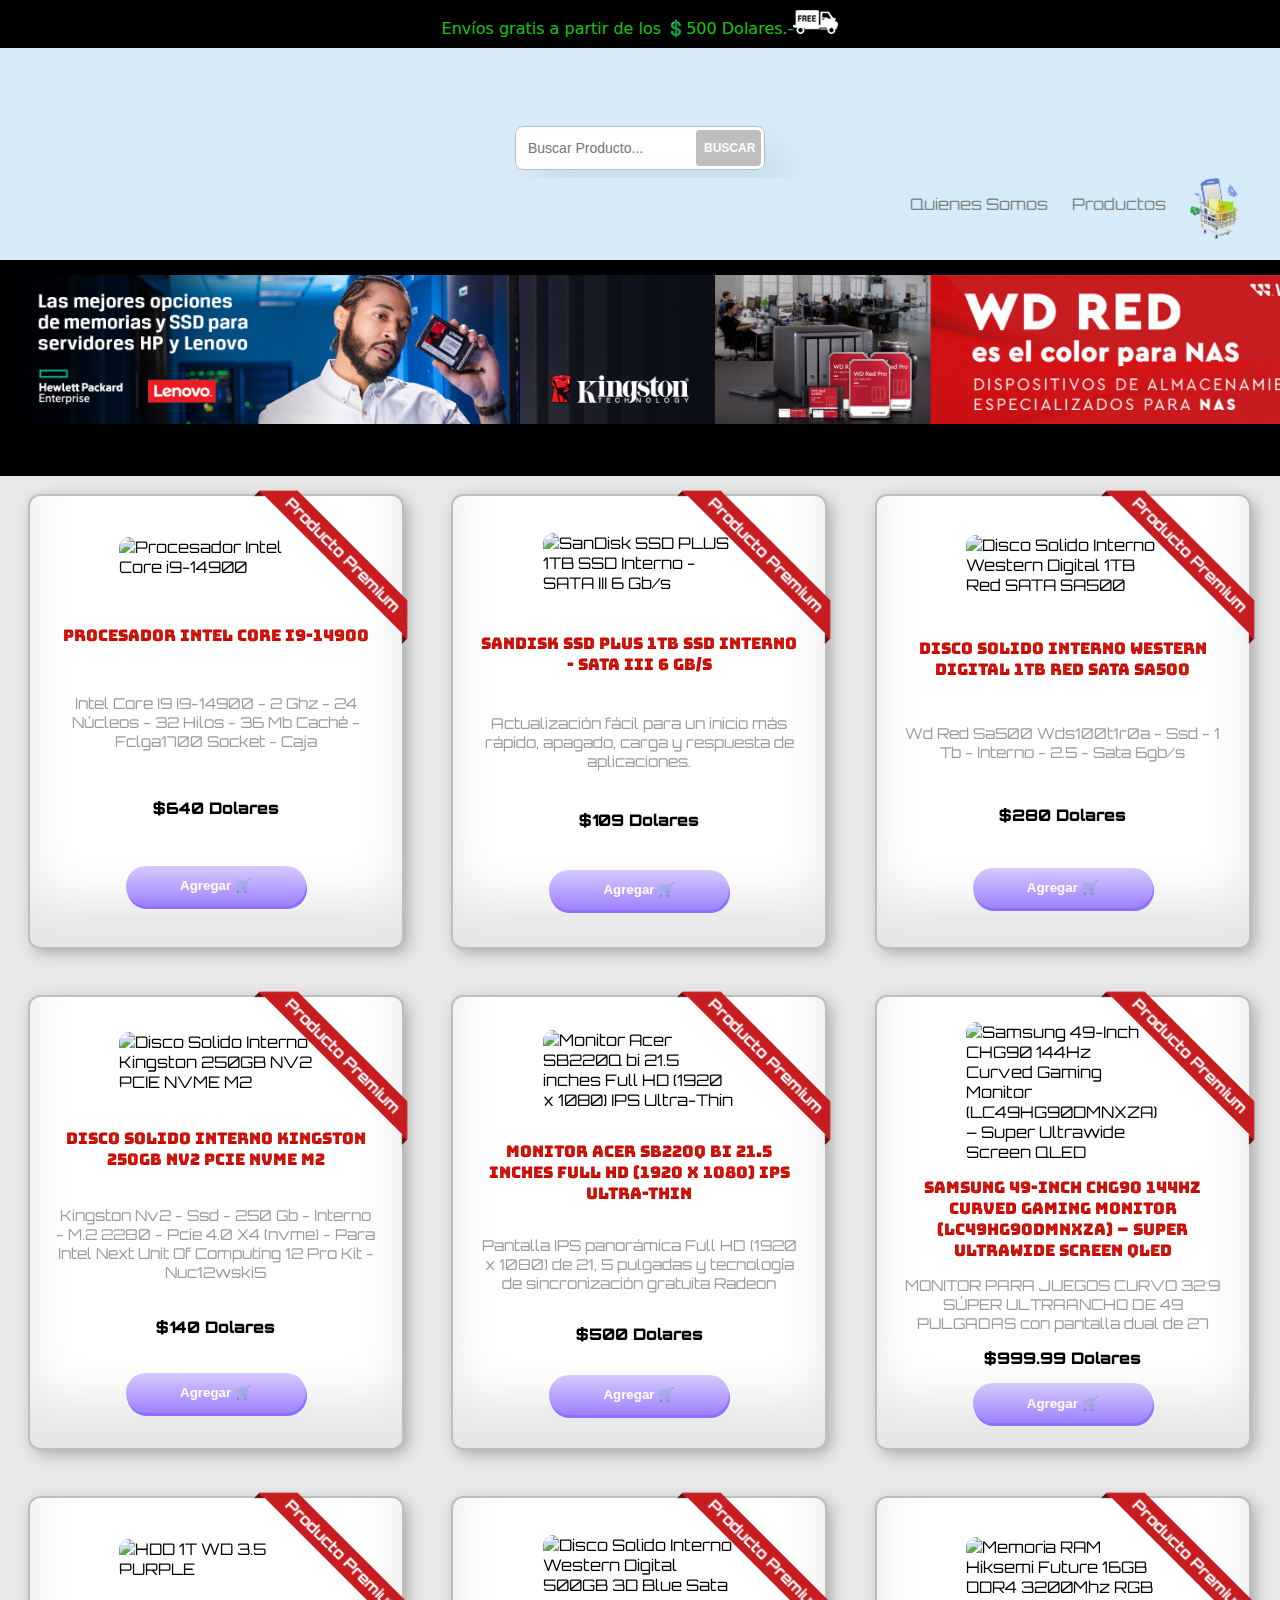
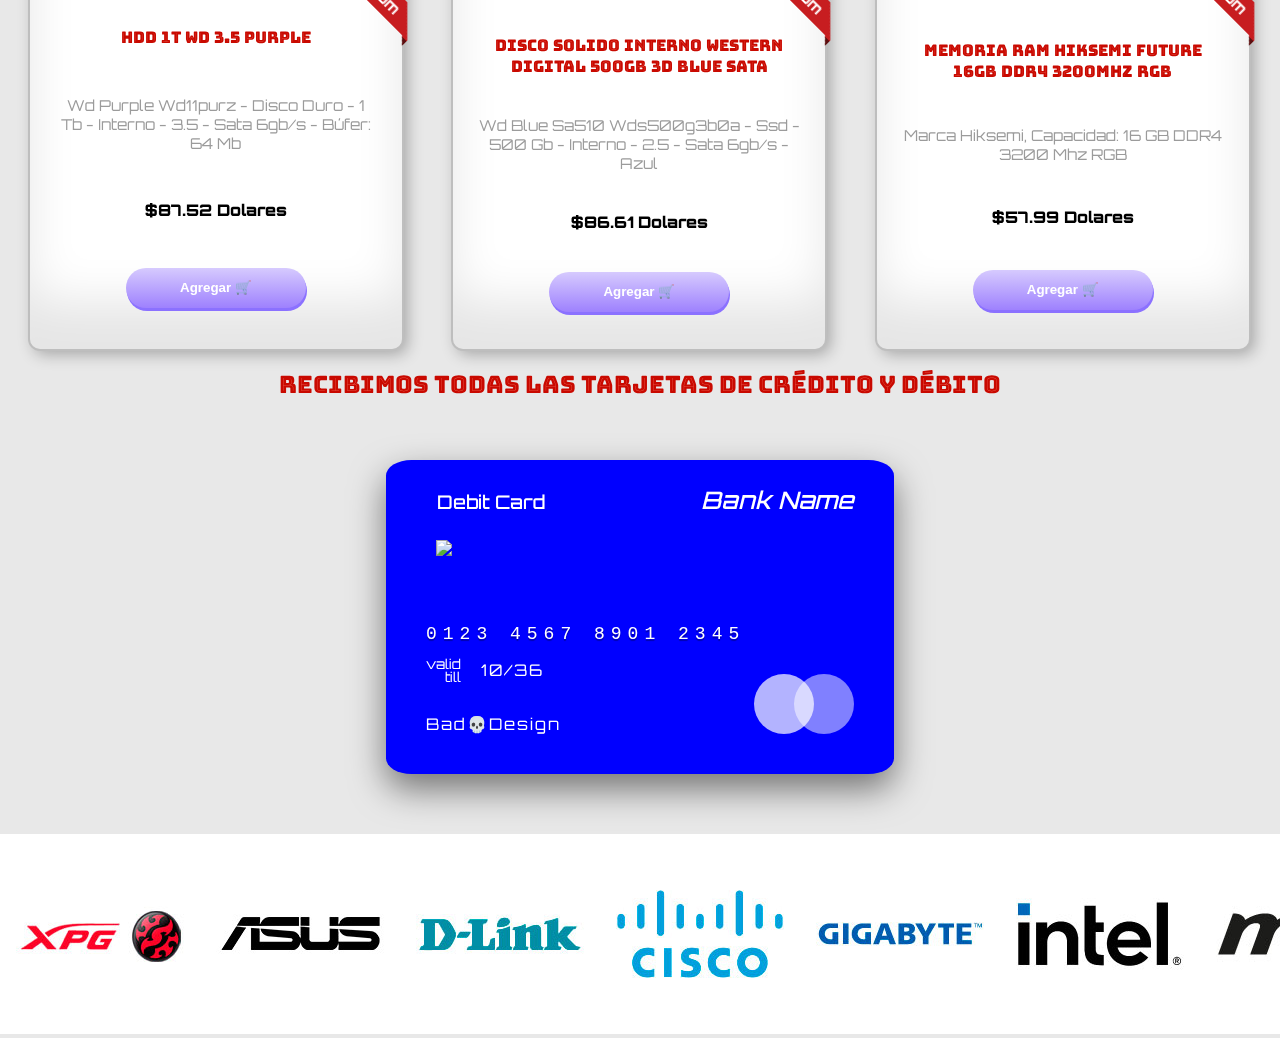
==== index.html @ c5abb1d0 "Merge branch 'pasarela-de-pagos' into main" ====
<!DOCTYPE html>
<html>

<head>
  <meta charset="utf-8" />
  <meta name="viewport" content="width=device-width, initial-scale=1" />
  <meta name="viewport" content="width=device-width, initial-scale=1.0" />
  <link rel="preconnect" href="https://fonts.googleapis.com" />
  <link rel="preconnect" href="https://fonts.gstatic.com" crossorigin />
  <link
    href="https://fonts.googleapis.com/css2?family=Bungee+Tint&family=Orbitron:wght@400..900&family=Roboto:ital,wght@0,100;0,300;0,400;0,500;0,700;0,900;1,100;1,300;1,400;1,500;1,700;1,900&display=swap"
    rel="stylesheet" />
  <link rel="stylesheet" type="text/css" href="src/styles/style.css" />
  <link rel="stylesheet" type="text/css" href="src/styles/card.css" />
  <link rel="stylesheet" type="text/css" href="src/styles/shopping-cart.css" />
  <link rel="stylesheet" type="text/css" href="src/styles/credit-card.css" />
  <link rel="stylesheet" type="text/css" href="./src/styles/payment.css" />
  <link rel="stylesheet" href="src/styles/slider-footer.css">
  <link rel="stylesheet" href="src/styles/slider-header.css">
  <link rel="stylesheet" href="src/styles/style-buscar.css">
  <link rel="stylesheet" href="./src/styles/modalCompra.css" />
  <link rel="icon" href="./src/assets/img/logoTecnoS2.png" />
  <link rel="stylesheet" href="./src/styles/shopping-cart.css" />
  <script src="https://kit.fontawesome.com/ca5ef2b8ee.js" crossorigin="anonymous"></script>
  <script src="https://cdn.jsdelivr.net/npm/sweetalert2@11"></script>
  <title>TecnoShop</title>
</head>

<body>
  <div class="nav-sup">Envíos gratis a partir de los 💲500 Dolares.-<img src="./src/assets/img/envio.png"
      alt="envio gratis" srcset="">
  </div>
  <nav class="nav">
    <h1 class="titulo"><img class="logo-tecno" src="./src/assets/img/logoTecnoS2.png" alt=""></h1>
    <div class="search-container">
      <div class="input-container">
        <input required="" id="search_input" placeholder="Buscar Producto..." type="text">
        <button id="btn-buscar" class="btn-buscar" type="button">
          Buscar
        </button>
      </div>
    </div>
    <div class="contenedor-busqueda" id="contenedor-busqueda">
    </div>
    <label id="icono-menu" for="toggle" style="color: #16C60C">&#9776;</label>
    <input type="checkbox" id="toggle" />
    <div class="menu">
      <a id="mostrar-modal">Quienes Somos</a>
      <a href="./index.html">Productos</a>
      <a href="#"><img id="carrito-compras" src="./src/assets/img/carrito2.png" alt="carrito" width="50px" />
      </a>
    </div>
  </nav>
  <!--slider header-->
  <div class="slider-h">
    <div class="slide-track-h">
      <div class="slide-h">
        <img src="./src/assets/img/6_10-08-2023-11-08-42-kingston-microglobal-1600x340_3.jpg" alt="lenovo">
      </div>
      <div class="slide-h">
        <img src="./src/assets/img/6_17-11-2022-12-11-23-wd-slide.jpg" alt="WD">
      </div>
      <div class="slide-h">
        <img src="./src/assets/img/6_17-11-2022-12-11-49-slide-hpe-pc.jpg" alt="HP">
      </div>
      <div class="slide-h">
        <img src="./src/assets/img/6_29-04-2024-12-04-10-0001005809055bannerweb-skyhawk-1920x500.jpg" alt="seagate">
      </div>
      <div class="slide-h">
        <img src="./src/assets/img/6_10-08-2023-11-08-42-kingston-microglobal-1600x340_3.jpg" alt="lenovo">
      </div>
      <div class="slide-h">
        <img src="./src/assets/img/6_17-11-2022-12-11-23-wd-slide.jpg" alt="WD">
      </div>
      <div class="slide-h">
        <img src="./src/assets/img/6_17-11-2022-12-11-49-slide-hpe-pc.jpg" alt="HP">
      </div>
      <div class="slide-h">
        <img src="./src/assets/img/6_29-04-2024-12-04-10-0001005809055bannerweb-skyhawk-1920x500.jpg" alt="seagate">
      </div>
    </div>
  </div>
  <!---->
  <aside id="carrito" class="oculto">
    <div class="cabecera">
      <b>Mi carrito</b>
      <div class="cerrar-carrito x" id="cerrar-carrito">X</div>
    </div>
    <div id="productos-carrito">
      <div class="producto">
        <div class="imagen"></div>
        <div class="info">
          <div class="linea">
            <span class="nombre">Disco Duro Externo Portátil WD 2TB Elements - USB 3.0</span>
            <div class="eliminar"></div>
          </div>
          <div class="linea">
            <div class="cantidad">
              <div class="menos boton" onclick="">-</div>
              <div class="cantidad-actual">5</div>
              <div class="mas boton" onclick="">+</div>
            </div>
            <div class="precios">
              <span>$500</span> <span><s>$700</s></span>
            </div>
          </div>
        </div>
      </div>
    </div>
    <div id="subtotal-carrito"></div>
    <div id="medio-envio"></div>
    <div class="footer">
      <div class="linea">
        <b>Total</b>
        <b id="total-carrito">$5.000.00</b>
      </div>
      <div class="botones">
        <button id="realizar-compra">Realizar compra</button>
        <button class="cerrar-carrito" id="ver-mas-productos">
          Ver mas productos
        </button>
      </div>
    </div>
  </aside>
  <div class="opacity oculto" id="opacity"></div>
  <!--Contenedor de Productos-->
  <main class="contenedor-productos" id="contenedor-productos"></main>
  <!--fin de contenedor de productos-->
  <h2 class="card-h2">Recibimos todas las tarjetas de crédito y débito</h2>
  <section>
    <div class="card">
      <div class="card1 front">
        <h3 class="debit">Debit Card</h3>
        <h3 class="bank">Bank Name</h3>
        <img class="chip" src="./src/assets/img/pixlr-bg-result.png" />
        <h3 class="number">0123 4567 8901 2345</h3>
        <h5 class="validdate">
          <span>valid <br />till</span> <span>10/36</span>
        </h5>
        <h5 class="name">Bad💀Design</h5>
      </div>
      <div class="card1 back">
        <div class="blackbar"></div>
        <div class="text">
          <h5>Authorized Signature not valid unless signed</h5>
          <div class="whitebar"></div>
          <div class="ctext">123</div>
        </div>
        <p class="teext">
          Lorem ipsum dolor sit amet consectetur adipisicing elit. Placeat
          iste totam facere deleniti sunt.Harum, odit esse quo temporibus quos
          dolore nisi ullam adipisci omnis.
        </p>
      </div>
    </div>
  </section>

  <!--Quienes Somos-->
  <div class="modal-quienes-somos" id="myModal">
    <div class="modal-content">
      <span class="close" id="cerrar">&times;</span>
      <article>
        <h4 style="color: rgba(0, 255, 0, 0.8)" ;>Carlos Rodríguez</h4>
        <img style="width: 200px" src="./src/assets/img/carlos.jpg" alt="" />
        <p style="color: rgba(0, 255, 0, 0.8); text-align: justify">
          Un excelente programador web, que inspira a otros. Su entusiasmo
          contagioso y su paciencia al explicar conceptos complejos hacen que
          aprender a programar sea una experiencia mucho más agradable.
          ¡Gracias, Carlos, por compartir tus conocimientos con la comunidad!
        </p>
      </article>

      <article>
        <h4 style="color: rgba(0, 255, 0, 0.8)" ;>Alvaro Ojeda</h4>
        <img style="width: 200px" src="./src/assets/img/alvaro.png" alt="" />
        <p style="color: rgba(0, 255, 0, 0.8); text-align: justify">
          Con un talento innato para la programación web, Su capacidad para
          escribir código profundo y, al mismo tiempo, simplificado es
          admirable. Su perseverancia lo lleva a encontrar soluciones
          eficientes a problemas complejos, convirtiéndolo en un programador
          muy prometedor.
        </p>
      </article>

      <article>
        <h4 style="color: rgba(0, 255, 0, 0.8)" ;>Paul Isaurrualde</h4>
        <img style="width: 200px" src="./src/assets/img/paul.jpg" alt="" />
        <p style="color: rgba(0, 255, 0, 0.8); text-align: justify">
          De una dedicación admirable. Su constancia lo ha llevado a dominar
          rápidamente nuevas tecnologías y lenguajes. Su creatividad se
          manifiesta en la creación de interfaces de usuario intuitivas y en
          la implementación de soluciones eficientes. Además, su habilidad
          para escribir c ódigo limpio y optimizado garantiza un rendimiento
          excepcional de las aplicaciones que desarrolla.
        </p>
      </article>

      <article>
        <h4 style="color: rgba(0, 255, 0, 0.8)" ;>Cristian Anders</h4>
        <img style="width: 200px" src="./src/assets/img/cristian.png" alt="" />
        <p style="color: rgba(0, 255, 0, 0.8); text-align: justify">
          Estudiante de programación web con una gran actitud. Destaca por su
          buen humor, lo que crea un ambiente de trabajo agradable. Además,
          demuestra excelentes habilidades para la inserción y el trabajo en
          equipo, siendo un colaborador valioso en cualquier proyecto. Su
          experiencia en el desarrollo de aplicaciones de escritorio demuestra
          su versatilidad y capacidad para abordar diferentes desafíos
          tecnológicos .
        </p>
      </article>
      <footer>
        <p>
          <strong class="footer-strong">© Copyright 2024-Bad&#128128;design</strong>
        </p>
      </footer>
    </div>
  </div>
  <div class="slider">
    <div class="slide-track">
      <div class="slide">
        <img src="./src/assets/img/xpg.jpg" alt="logo xpg">
      </div>
      <div class="slide">
        <img src="./src/assets/img/asus.jpg" alt="logo asus">
      </div>
      <div class="slide">
        <img src="./src/assets/img/d-link.jpg" alt="logo d-link">
      </div>
      <div class="slide">
        <img src="./src/assets/img/cisco.jpg" alt="logo cisco">
      </div>
      <div class="slide">
        <img src="./src/assets/img/gigabyte.jpg" alt="logo gigabyte">
      </div>
      <div class="slide">
        <img src="./src/assets/img/intel.jpg" alt="logo intel">
      </div>
      <div class="slide">
        <img src="./src/assets/img/msi.jpg" alt="logo msi">
      </div>
      <div class="slide">
        <img src="./src/assets/img/seagate.jpg" alt="logo seagate">
      </div>
      <div class="slide">
        <img src="./src/assets/img/toshiba.jpg" alt="logo toshiba">
      </div>
      <div class="slide">
        <img src="./src/assets/img/logitech.jpg" alt="logo logitech">
      </div>
      <div class="slide">
        <img src="./src/assets/img/adata.jpg" alt="logo adata">
      </div>
      <div class="slide">
        <img src="./src/assets/img/western-digital.jpg" alt="logo wd">
      </div>
      <div class="slide">
        <img src="./src/assets/img/skullcandy.jpg" alt="logo skullcandy">
      </div>
      <div class="slide">
        <img src="./src/assets/img/xpg.jpg" alt="logo xpg">
      </div>
      <div class="slide">
        <img src="./src/assets/img/asus.jpg" alt="logo asus">
      </div>
      <div class="slide">
        <img src="./src/assets/img/d-link.jpg" alt="logo d-link">
      </div>
      <div class="slide">
        <img src="./src/assets/img/cisco.jpg" alt="logo cisco">
      </div>
      <div class="slide">
        <img src="./src/assets/img/gigabyte.jpg" alt="logo gigabyte">
      </div>
      <div class="slide">
        <img src="./src/assets/img/intel.jpg" alt="logo intel">
      </div>
      <div class="slide">
        <img src="./src/assets/img/msi.jpg" alt="logo msi">
      </div>
      <div class="slide">
        <img src="./src/assets/img/seagate.jpg" alt="logo seagate">
      </div>
      <div class="slide">
        <img src="./src/assets/img/toshiba.jpg" alt="logo toshiba">
      </div>
      <div class="slide">
        <img src="./src/assets/img/logitech.jpg" alt="logo logitech">
      </div>
      <div class="slide">
        <img src="./src/assets/img/adata.jpg" alt="logo adata">
      </div>
      <div class="slide">
        <img src="./src/assets/img/western-digital.jpg" alt="logo wd">
      </div>
      <div class="slide">
        <img src="./src/assets/img/skullcandy.jpg" alt="logo skullcandy">
      </div>
    </div>
  </div>
  <script src="./src/js/classes.js"></script>
  <script src="./src/js/modal-quienes-somos.js"></script>
  <script src="./src/js/vistas/principal.js"></script>
  <script src="./src/js/vistas/asideMenu.js"></script>
  <script src="./src/js/vistas/payment.js"></script>
  <script src="./src/app.js"></script>
  <script src="./src/js/busqueda.js"></script>
</body>

</html>
---- src/styles/style.css ----
:root {
  --blanco: #fff;
  --celeste-claro: #d6eaf8;
  --azul-oscuro: #161623;
  --verde-rana: #rgba(0, 255, 0, 0.8);
  --verde-nafta: #54d17a;
  --gris-oscuro: rgba(255, 255, 255, 0.1);
  --gris-claro: rgba(255, 255, 255, 0.5);
}
* {
  padding: 0;
  margin: 0;
  box-sizing: border-box;
}
.oculto {
  display: none !important;
}
.pmz {
  padding: 0px;
  margin: 0px;
}

html,
body {
  width: 100%;
  height: 100%;
  margin: 0;
  font-family: Orbitron, Roboto Mono, sans-serif;
  background: #e8e8e8;
}
.nav-sup {
  width: 100%;
  color: #16c60c;
  background-color: #000000;
  text-align: center;
  padding: 10px;
  vertical-align: top;
  font-family: system-ui, -apple-system, BlinkMacSystemFont, "Segoe UI", Roboto,
    Oxygen, Ubuntu, Cantarell, "Open Sans", "Helvetica Neue", sans-serif;
}
.nav {
  border-bottom: 1px solid #eaeaeb;
  text-align: right;
  line-height: 70px;
  background: #d6eaf8;
  width: 100%;
}
.menu {
  margin: 0 30px 0 0;
}
.menu a {
  clear: right; /* 3 */
  text-decoration: none;
  color: gray;
  margin: 0 10px;
  line-height: 52px; /*alinear icono*/
  vertical-align: top; /*alinear icono*/
}
.menu a:hover {
  cursor: pointer;
  color: #12722c;
}

#icono-menu {
  margin: 0 40px 0 0; /*margin: 10px 3px 30px 5px; 10px arriba, 3px derecha, 30px abajo, 5px izquierda */
  font-size: 26px;
  line-height: 70px;
  display: none;
  width: 26px;
  float: right;
}
#toggle {
  display: none;
}
.compras {
  font-size: 1.8rem;
}
.titulo {
  text-align: center;
  margin-bottom: 0;
}
.logo-tecno {
  margin-top: 10px;
  width: 15%;
  border-radius: 50%;
}
#carrito-compras {
  border-radius: 50%;
}
#carrito-compras:hover {
  border: 1px solid red;
  scale: 0.9;
}
.contenedor-productos {
  margin: 0px 10px;
  display: grid;
  grid-template-columns: 1fr 1fr 1fr;
  grid-template-rows: 1fr 1fr 1fr;
  gap: 10px;
}
@media only screen and (max-width: 999px) {
  .contenedor-productos {
    grid-template-columns: 1fr 1fr;
    grid-template-rows: repeat(5, 1fr);
  }
  .logo-tecno {
    width: 20%;
  }
}
@media only screen and (max-width: 800px) {
  .contenedor-productos {
    grid-template-columns: 1fr;
    place-items: center;
  }
  .logo-tecno {
    width: 22.5%;
  }
}
@media only screen and (max-width: 700px) {
  #icono-menu {
    display: block;
    cursor: pointer;
  }

  .menu {
    text-align: center;
    width: 100%;
    display: none;
  }

  .menu a {
    display: block;
    margin: 0;
    color: #000;
    font-weight: bold;
    font-size: 16px;
  }

  #toggle:checked + .menu {
    /* asocia el checked al menu*/
    display: block;
  }
  .logo-tecno {
    width: 25%;
  }
}
@media only screen and (max-width: 610px) {
  section {
    display: none;
  }
  .card {
    display: none;
  }
  .logo-tecno {
    width: 35%;
  }
}
/*Quienes Somos*/
.modal-quienes-somos {
  display: none; /* Oculto por defecto */
  position: fixed; /* Fija la posición */
  z-index: 1; /* Asegura que esté encima de otros elementos */
  left: 50px;
  top: 0;
  width: 92%;
  height: 100%;
  overflow: auto; /* Permite el scroll si el contenido es muy grande */
  background-color: rgba(0, 0, 0, 0.8); /* Fondo semitransparente */
}

.modal-content {
  display: flex;
  align-items: center;
  margin: auto;
  flex-wrap: wrap;
  gap: 5px;
  padding: 20px;
  border-radius: 10px;
  width: 85%;
  height: 100%;
}
.modal-content > article {
  width: 100%;
  margin-top: 10px;
  box-shadow: 6px 6px 50px rgba(255, 255, 255, 0.5);
  border-radius: 15px;
  background: rgba(255, 255, 255, 0.1);
  overflow: hidden;
  display: flex;
  align-items: center;
  flex-direction: column;
  border-top: 1px solid rgba(255, 255, 255, 0.5);
  border-left: 1px solid rgba(255, 255, 255, 0.5);
  backdrop-filter: blur(5px);
  font-size: 1rem;
  padding: 25px;
}

.close {
  color: #aaa;
  float: right;
  font-size: 28px;
  font-weight: bold;
}

.close:hover,
.close:focus {
  color: #fff;
  text-decoration: none;
  cursor: pointer;
}

.footer-strong {
  color: #fff;
}
@media only screen and (max-width: 800px) {
  .modal-quienes-somos {
    left: 12px;
  }
}
---- src/styles/card.css ----
.tarjeta-Producto {
  width: 90%;
  margin: 20px;
  background: #ffffff;
  display: flex;
  align-items: center;
  justify-content: space-around;
  flex-direction: column;
  backdrop-filter: blur(6px);
  font-size: 1rem;
  padding: 25px;
  gap: 15px;
  /**/
  border-radius: 10px;
  transition: border-radius 0.5s cubic-bezier(0.175, 0.885, 0.32, 1.275);
}
.shadow {
  box-shadow: inset 0 -3em 3em rgba(0, 0, 0, 0.1), 0 0 0 2px rgb(190, 190, 190),
    0.3em 0.3em 1em rgba(0, 0, 0, 0.3);
}

.tarjeta-Producto p {
  font-size: 15px;
  text-align: center;
  color: #9b9b9b;
}
.precio {
  color: #000000;
  font-weight: 900;
}
.nombre-producto {
  text-align: center;
  font-family: Bungee Tint;
}
.img-producto {
  width: 60%;
  border-radius: 10px;
}
.btn-agregar-carrito {
  width: 180px;
  height: 40px;
  background-image: linear-gradient(rgb(214, 202, 254), rgb(158, 129, 254));
  border: none;
  border-radius: 50px;
  color: rgb(255, 255, 255);
  font-weight: 600;
  display: flex;
  align-items: center;
  justify-content: center;
  gap: 5px;
  cursor: pointer;
  box-shadow: 1px 3px 0px rgb(139, 113, 255);
  transition-duration: 0.3s;
}

.cartIcon {
  width: 14px;
  height: fit-content;
}

.cartIcon path {
  fill: white;
}

.button:active {
  transform: translate(2px, 0px);
  box-shadow: 0px 1px 0px rgb(139, 113, 255);
  padding-bottom: 1px;
}
.btn-agregar-carrito:hover {
  box-shadow: 10px 10px 50px rgba(255, 255, 255, 0.5);
  scale: 1.1;
}

.ribbon {
  font-size: 15px;
  font-weight: bold;
  color: #fff;
}
.ribbon {
  --f: 0.5em; /* control the folded part */

  position: absolute;
  top: 0;
  right: 0;
  line-height: 1.8;
  padding-inline: 1lh;
  padding-bottom: var(--f);
  border-image: conic-gradient(#0008 0 0) 51% / var(--f);
  clip-path: polygon(
    100% calc(100% - var(--f)),
    100% 100%,
    calc(100% - var(--f)) calc(100% - var(--f)),
    var(--f) calc(100% - var(--f)),
    0 100%,
    0 calc(100% - var(--f)),
    999px calc(100% - var(--f) - 999px),
    calc(100% - 999px) calc(100% - var(--f) - 999px)
  );
  transform: translate(calc((1 - cos(45deg)) * 100%), -100%) rotate(45deg);
  transform-origin: 0% 100%;
  background-color: #c71d20; /* the main color #bd1550*/
}

@media only screen and (max-width: 800px) {
  .tarjeta-Producto {
    width: 70%;
  }
}
---- src/styles/credit-card.css ----
/*Tarjeta de crédito*/
.card-h2 {
  text-align: center;
  font-family: "Bungee Tint", system-ui;
}
section {
  display: flex;
  justify-content: center;
  align-items: center;
  margin: 30px;
  padding: 30px;
}
.card {
  position: relative;
  height: 314px;
  width: 508px;
  transform-style: preserve-3d;
  perspective: 500px;
}
.card .card1 {
  position: absolute;
  top: 0;
  left: 0;
  width: 100%;
  height: 100%;
  box-shadow: 0 15px 35px rgba(0, 0, 0, 0.5);
  border-radius: 5%;
  background: rgba(225, 225, 255, 0.05);
  backdrop-filter: blur(10px);
  transform-style: preserve-3d;
  transition: 1s;
  backface-visibility: hidden;
  background-color: blue;
}
.card:hover .card1.front {
  transform: rotateY(180deg);
}
.card .card1.back {
  transform: rotateY(180deg);
}
.card:hover .card1.back {
  transform: rotateY(360deg);
}
.card .card1.front::before {
  content: "";
  position: absolute;
  bottom: 40px;
  right: 40px;
  width: 60px;
  height: 60px;
  background: #fff;
  border-radius: 50%;
  opacity: 0.5;
}
.card .card1.front::after {
  content: "";
  position: absolute;
  bottom: 40px;
  right: 80px;
  width: 60px;
  height: 60px;
  background: #fff;
  border-radius: 50%;
  opacity: 0.7;
}
.card .card1.front .debit {
  position: relative;
  right: -10%;
  top: 30px;
  color: #fff;
  font-weight: 500;
}
.card .card1.front .bank {
  position: absolute;
  right: 40px;
  top: 25px;
  color: #fff;
  font-weight: 500;
  font-style: italic;
  font-size: 24px;
}
.card .card1.front .chip {
  position: absolute;
  top: 80px;
  left: 50px;
  max-width: 64px;
}
.card .card1.front .number {
  position: absolute;
  bottom: 130px;
  left: 40px;
  color: #fff;
  font-weight: 500;
  letter-spacing: 6px;
  font-size: 18px;
  text-shadow: 0 2px 1px #0005;
  font-family: "Courier New", Courier, monospace;
}
.card .card1.front .validdate {
  position: absolute;
  left: 40px;
  display: flex;
  justify-content: center;
  align-items: center;
  color: #fff;
  font-weight: 300;
  line-height: 1em;
  text-align: right;
  bottom: 90px;
}
.card .card1.front .validdate span:last-child {
  margin-left: 20px;
  font-size: 16px;
  font-weight: 400;
  letter-spacing: 2px;
}
.card .card1.front .name {
  position: absolute;
  bottom: 40px;
  left: 40px;
  color: #fff;
  font-weight: 300;
  font-size: 16px;
  letter-spacing: 2px;
}
.card .card1.back .blackbar {
  position: absolute;
  top: 40px;
  width: 100%;
  height: 60px;
  background-color: #000;
}
.card .card1.back .text {
  position: absolute;
  top: 120px;
  left: 30px;
}
.card .card1.back .text h5 {
  color: #fff;
  font-weight: 400;
  font-size: 12px;
  text-transform: uppercase;
  letter-spacing: 2px;
}
.card .card1.back .text .whitebar {
  position: relative;
  width: 400px;
  height: 40px;
  background: #fff;
  margin-top: 5px;
}
.card .card1.back .text .ctext {
  position: relative;
  top: -35px;
  left: 395px;
  background: #ccc;
  color: #111;
  width: 50px;
  height: 30px;
  font-weight: 600;
  letter-spacing: 3px;
  display: flex;
  justify-content: center;
  align-items: center;
}
.card .card1.back .teext {
  position: absolute;
  bottom: 30px;
  left: 30px;
  right: 30px;
  color: #fff;
  font-size: 10px;
  line-height: 1.4em;
  font-weight: 300;
}
---- src/styles/payment.css ----
@keyframes loading {
  0% {
    transform: rotate(0deg);
  }
  100% {
    transform: rotate(360deg);
  }
}

#payment-loading-skeleton {
  filter: invert(34%) sepia(86%) saturate(6781%) hue-rotate(267deg)
    brightness(97%) contrast(115%);
  animation: loading 0.3s ease-in-out 0s 3 normal forwards;
}
#opacity-payment {
  z-index: 3;
  position: fixed;
  left: 0px;
  bottom: 0px;
  background-color: black;
  opacity: 80%;
  width: 100vw;
  height: 100vh;
}
#payment {
  display: flex;
  justify-content: center;
  align-items: center;
  position: fixed;
  left: 0px;
  top: 0px;
  width: 100vw;
  height: 100vh;
  z-index: 4;
  overflow-y: scroll;
}

#payment > *:not(#payment-loading-skeleton, #thankYou){
	display: flex;
	flex-direction: column;
	background-color: aliceblue;
	padding: 20px;
  z-index: 4;
  height: fit-content;
  width: fit-content;

}
---- src/styles/slider-footer.css ----
.slider {
  width: 100%;
  height: auto;
  margin: auto;
  overflow: hidden;
}
.slider .slide-track {
  display: flex;
  animation: scroll 40s linear infinite;
  -webkit-animation: scroll 40s linear infinite;
  width: calc(200px * 26);
}
.slider .slide {
  width: 200px;
}
.slider .slide img {
  width: 100%;
}
@keyframes scroll {
  0% {
    -webkit-transform: translateX(0);
    transform: translateX(0);
  }
  100% {
    -webkit-transform: translateX(calc(-200px * 13));
    transform: translateX(calc(-200px * 13));
  }
}
---- src/styles/slider-header.css ----
.slider-h {
  width: 100%;
  height: auto;
  margin: auto;
  overflow: hidden;
  background-color: #000000;
  padding: 15px;
  display: flex;
  align-items: center;
}
.slider-h .slide-track-h {
  display: flex;
  animation: scroll 40s linear infinite;
  -webkit-animation: scroll 40s linear infinite;
  width: calc(700px * 8);
}
.slider-h .slide-h {
  width: 700px;
}
.slider-h .slide-h img {
  width: 100%;
}
@keyframes scroll {
  0% {
    -webkit-transform: translateX(0);
    transform: translateX(0);
  }
  100% {
    -webkit-transform: translateX(calc(-700px * 4));
    transform: translateX(calc(-700px * 4));
  }
}
---- src/styles/style-buscar.css ----
.search-container {
  width: 100%;
  height: 30px;
  display: flex;
  align-items: center;
  justify-content: center;
  border-radius: 30px;
  overflow: hidden;
  padding: 30px;
}

.input-container {
  position: relative;
  display: flex;
  height: 2.8rem;
  width: 100%;
  min-width: 200px;
  max-width: 250px;
  background-color: #fff;
  border-radius: 8px;
  box-shadow: 20px 20px 30px rgba(0, 0, 0, 0.05);
}

.input-container input {
  height: 100%;
  width: 100%;
  border-radius: 8px;
  border: 1px solid rgb(176 190 197);
  background-color: transparent;
  padding: 0.625rem 70px 0.625rem 0.75rem;
  font-size: 0.875rem;
  line-height: 1.25rem;
  font-weight: 400;
  color: rgb(69 90 100);
  outline: none;
  transition: all 0.15s cubic-bezier(0.4, 0, 0.2, 1);
}

.input-container input:focus {
  border: 1px solid rgb(236 72 153);
}

.btn-buscar {
  position: absolute;
  width: 65px;
  right: 4px;
  top: 4px;
  bottom: 4px;
  z-index: 10;
  border-radius: 4px;
  background-color: rgb(236 72 153);
  color: #fff;
  padding-top: 0.25rem;
  padding-bottom: 0.25rem;
  padding-left: 0.5rem;
  padding-right: 0.5rem;
  text-align: center;
  vertical-align: middle;
  font-size: 12px;
  font-weight: 600;
  text-transform: uppercase;
  border: none;
  transition: 0.6s ease;
}

.btn-buscar:hover {
  right: 2px;
  top: 2px;
  bottom: 2px;
  border-radius: 8px;
  cursor: pointer;
}

.input-container input:placeholder-shown ~ .btn-buscar {
  pointer-events: none;
  background-color: gray;
  opacity: 0.5;
}
.contenedor-busqueda {
  display: none;
  width: 100%;
  align-items: center;
  justify-content: center;
  flex-direction: column;
  background-color: #fff;
  padding: 10px;
  margin-bottom: 10px;
}
.contenedor-busqueda-resultado {
  display: grid;
  grid-template-columns: 1fr 1.5fr 1fr;
  place-items: center;
  gap: 10px;
}
.texto-resultado-busqueda {
  text-decoration: none;
  font-size: 1em;
  white-space: nowrap;
  overflow: hidden;
  color: #12722c;
}
.img-busqueda {
  width: 20%;
  border-radius: 15px;
}
.link-busqueda {
  color: rgba(0, 0, 0, 0.692);
  padding: 10px 15px;
  display: flex;
  justify-content: space-between;
  align-items: center;
  text-shadow: 0 0 20px rgba(255, 255, 255, 0.397);
  background: rgba(255, 255, 255, 0.068);
  overflow: hidden;
  font-size: 0.9rem;
  font-weight: 600;
  gap: 8px;
  border-radius: 5px;
  margin: 0 5px;
  transition: 0.2s;
  border: 1px solid transparent;
}

.link-busqueda:hover {
  border-color: rgba(0, 0, 0, 0.623);
  background: linear-gradient(
    to bottom,
    rgba(0, 0, 0, 0.144),
    rgba(0, 0, 0, 0.247),
    rgba(0, 0, 0, 0.39)
  );
  box-shadow: 0 6px rgba(0, 0, 0, 0.623);
  transform: translateY(-6px);
}

.link-busqueda:active {
  transform: translateY(2px);
  box-shadow: none;
}
.envio-gratis {
  padding: 10px;
}
.envio-gratis > img {
  width: 40px;
}

@media only screen and (max-width: 999px) {
  .img-busqueda {
    width: 25%;
    border-radius: 10px;
  }
  .contenedor-busqueda-resultado {
    grid-template-columns: auto auto auto;
  }
}
@media only screen and (max-width: 610px) {
  .img-busqueda {
    width: 50%;
    border-radius: 9px;
  }
}
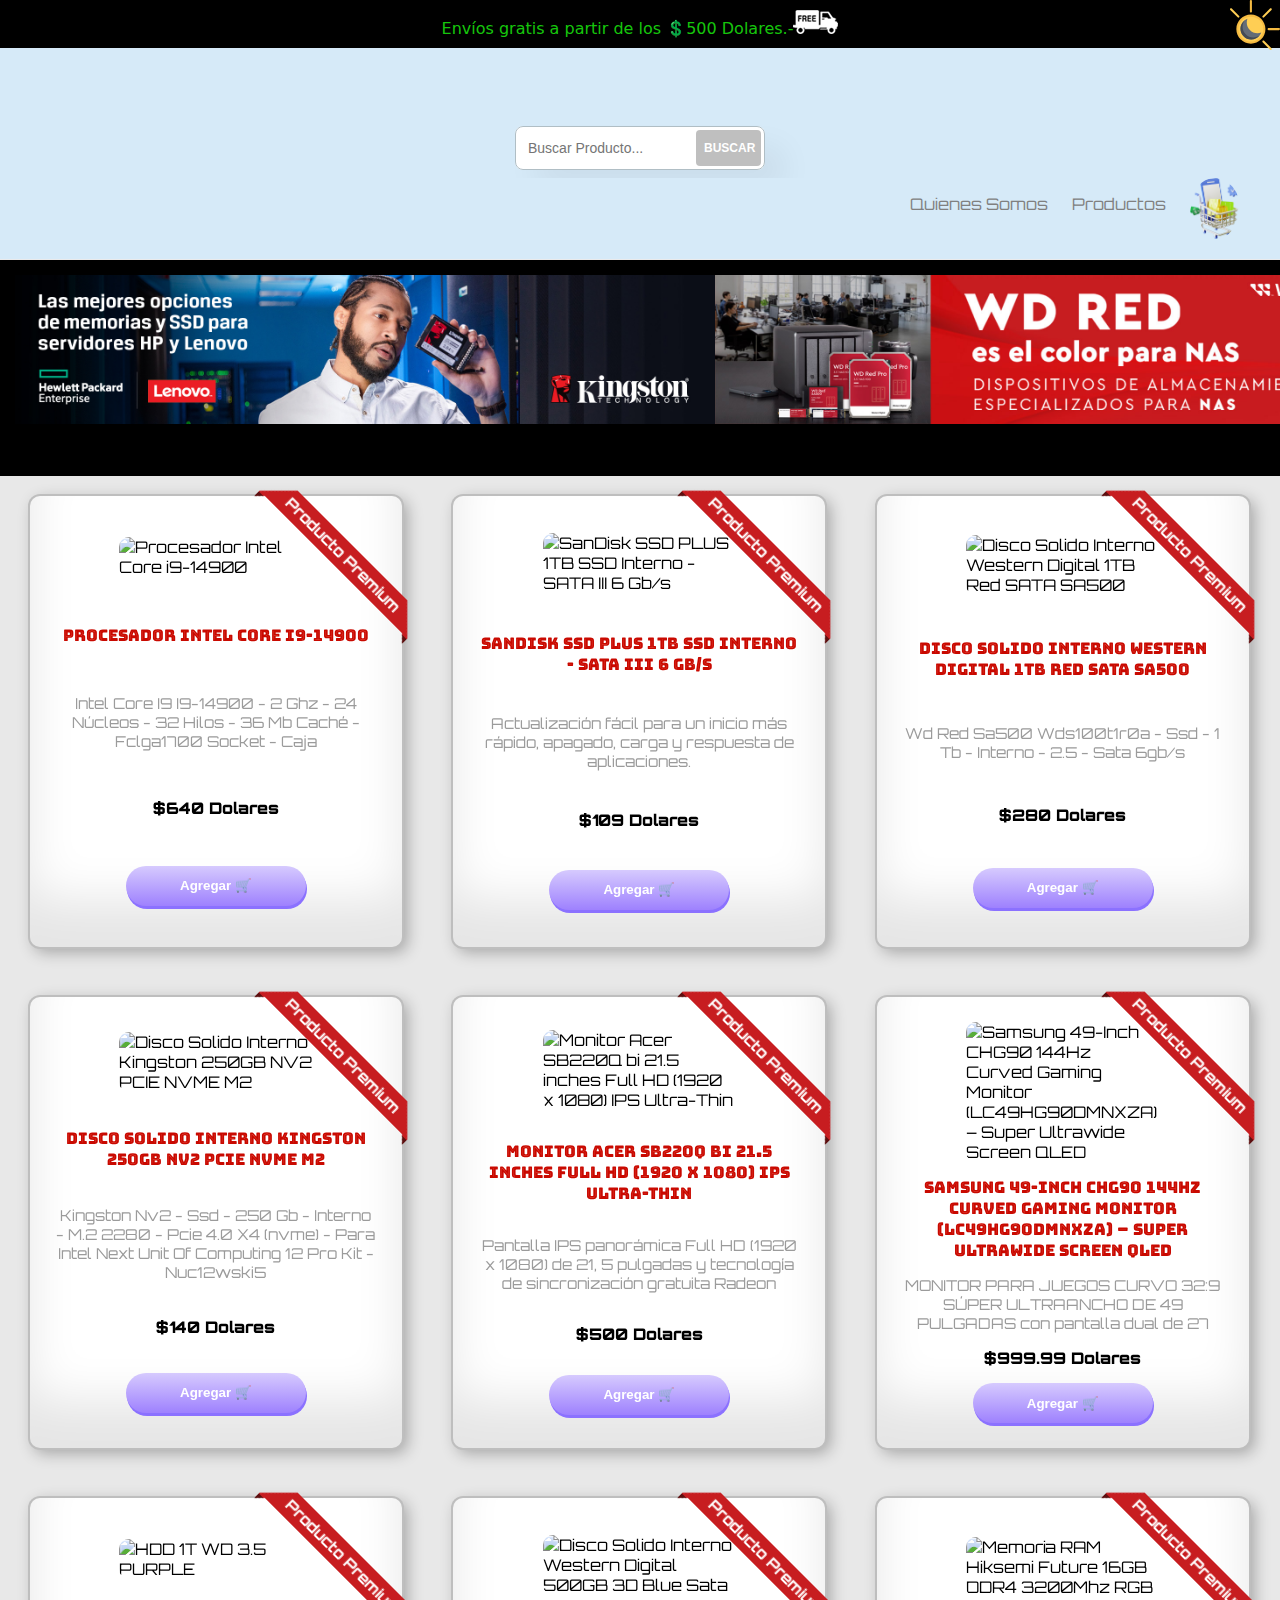
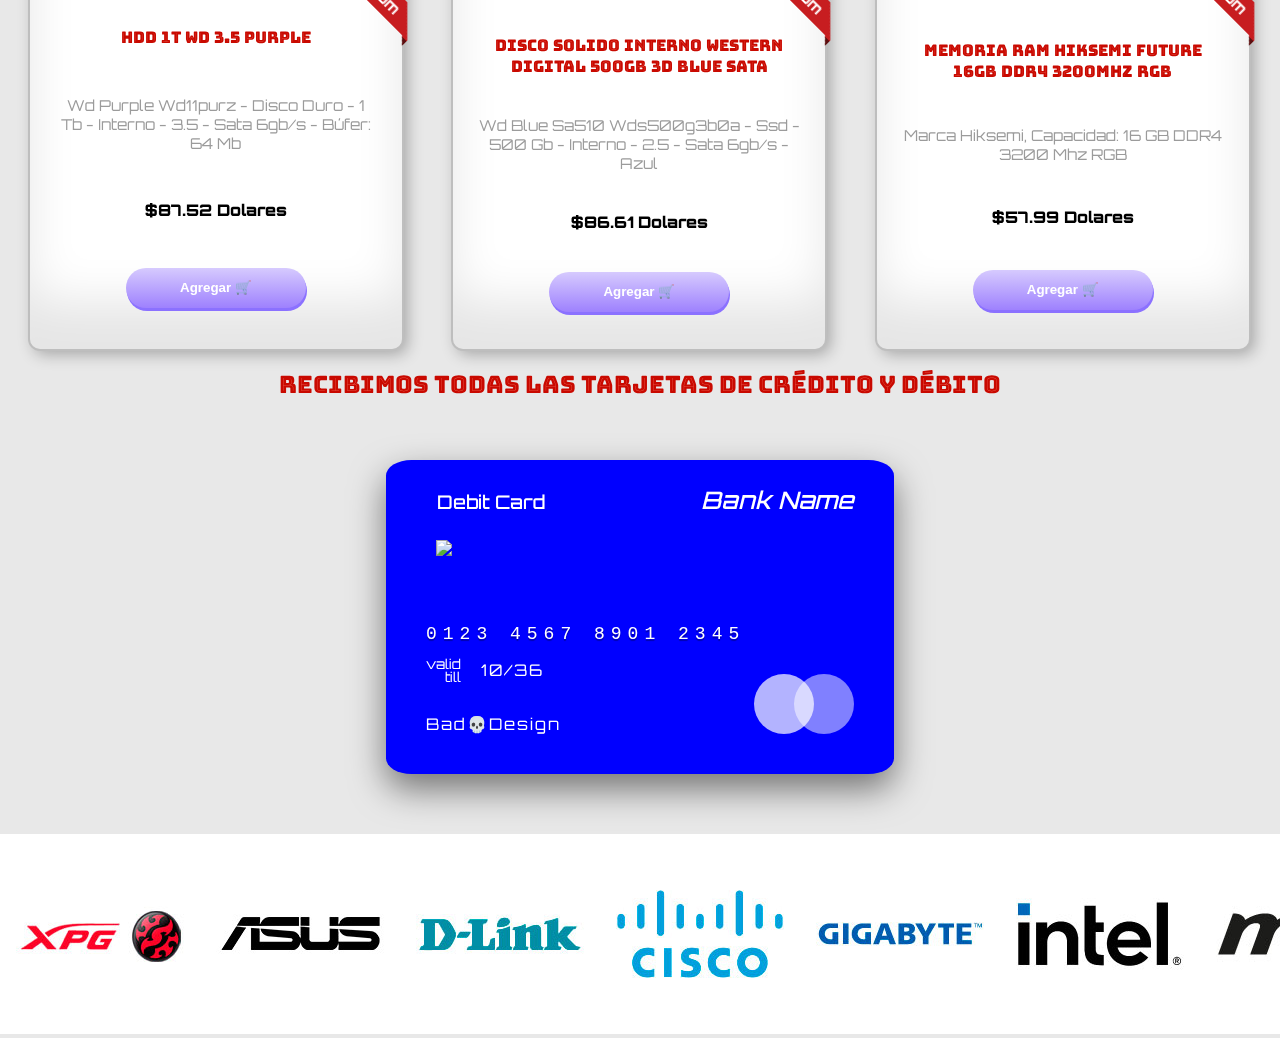
==== commit 19d191d2: "Merge pull request #9 from ojalv/main" ====
--- a/index.html
+++ b/index.html
@@ -21,6 +21,7 @@
   <link rel="stylesheet" href="./src/styles/modalCompra.css" />
   <link rel="icon" href="./src/assets/img/logoTecnoS2.png" />
   <link rel="stylesheet" href="./src/styles/shopping-cart.css" />
+  <link rel="stylesheet" href="./src/styles/toggle-theme.css" />
   <script src="https://kit.fontawesome.com/ca5ef2b8ee.js" crossorigin="anonymous"></script>
   <script src="https://cdn.jsdelivr.net/npm/sweetalert2@11"></script>
   <title>TecnoShop</title>
@@ -303,6 +304,7 @@
   <script src="./src/js/vistas/asideMenu.js"></script>
   <script src="./src/js/vistas/payment.js"></script>
   <script src="./src/app.js"></script>
+  <script src="./src/js/darkMode.js"></script>
   <script src="./src/js/busqueda.js"></script>
 </body>
 
--- a/src/styles/toggle-theme.css
+++ b/src/styles/toggle-theme.css
@@ -0,0 +1,14 @@
+#toggle-theme{
+    position: absolute;
+    top: 0px;
+    right: 0px;
+    width: 50px;
+    height: 50px;
+}
+
+.img-carrito{
+    border-radius: 5px; 
+    background-color: #d6eaf8;
+    padding: 4px; 
+    border: black solid 2 px;
+}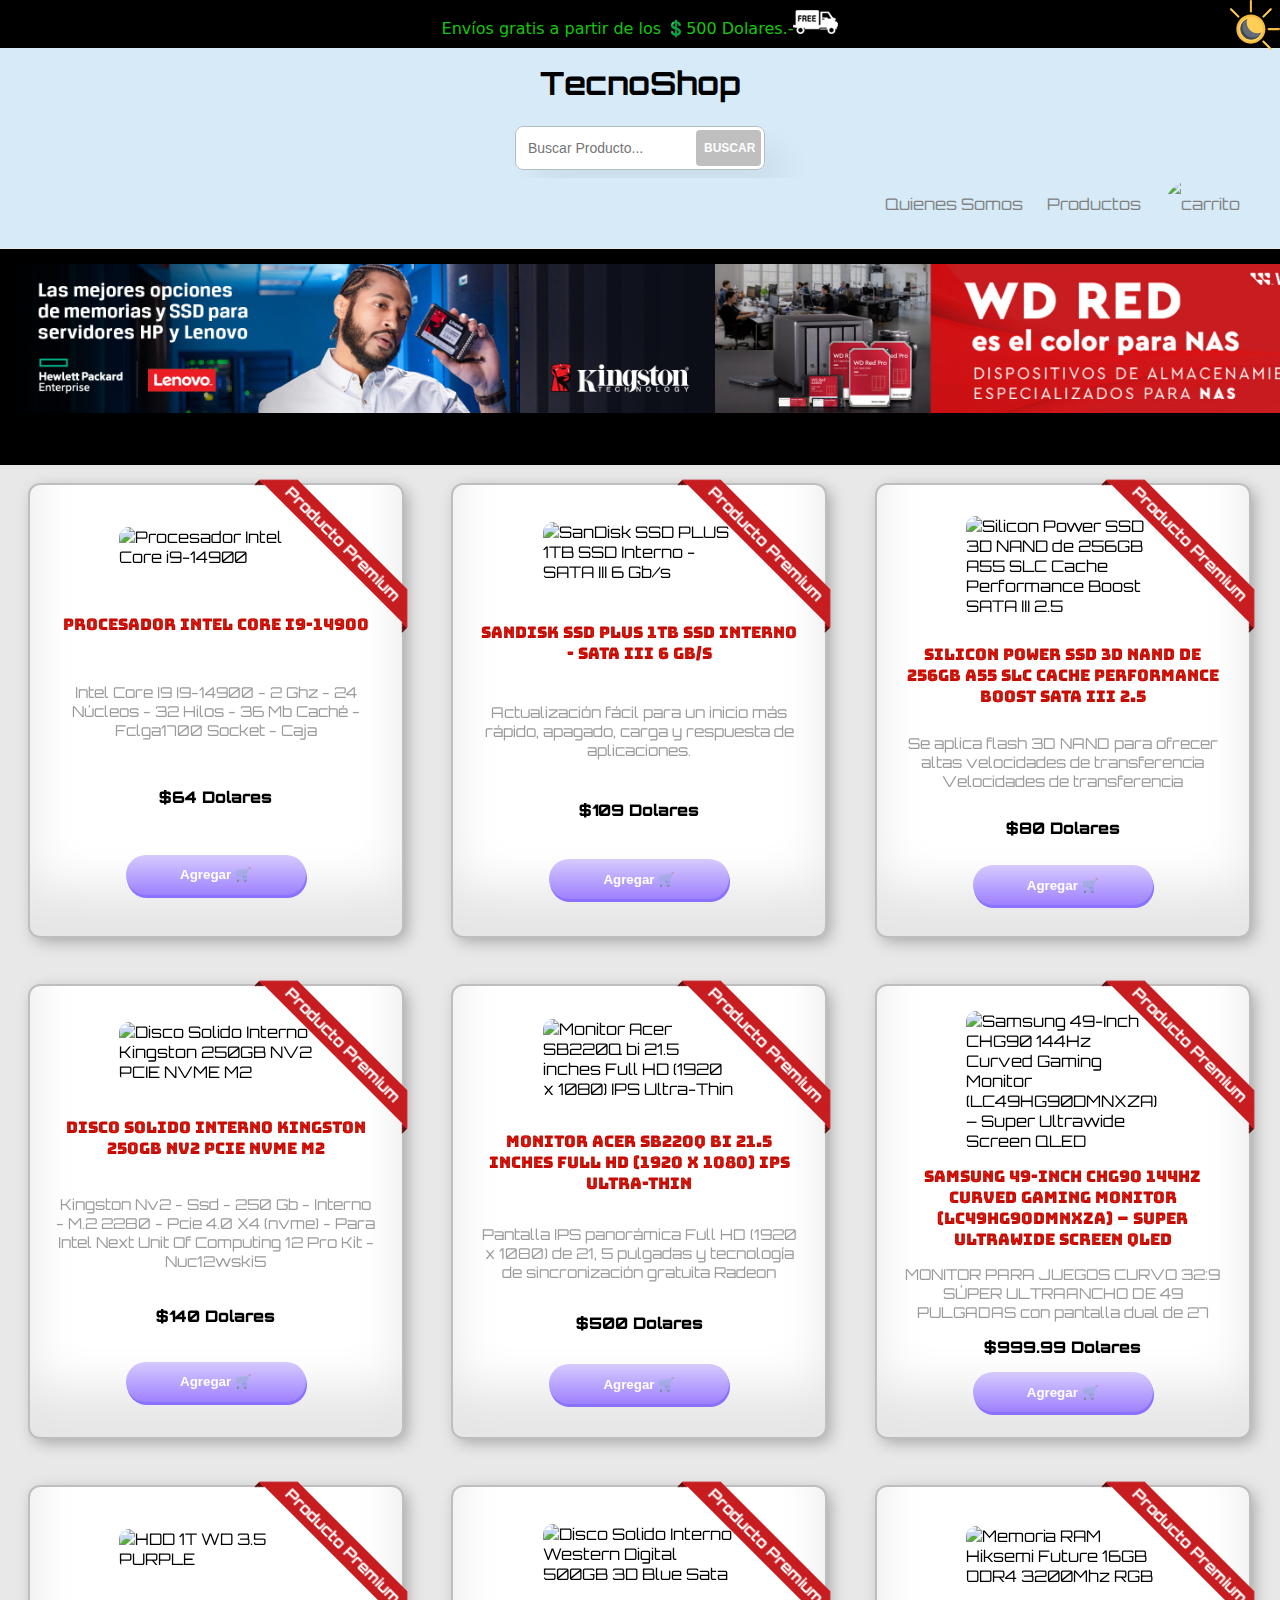
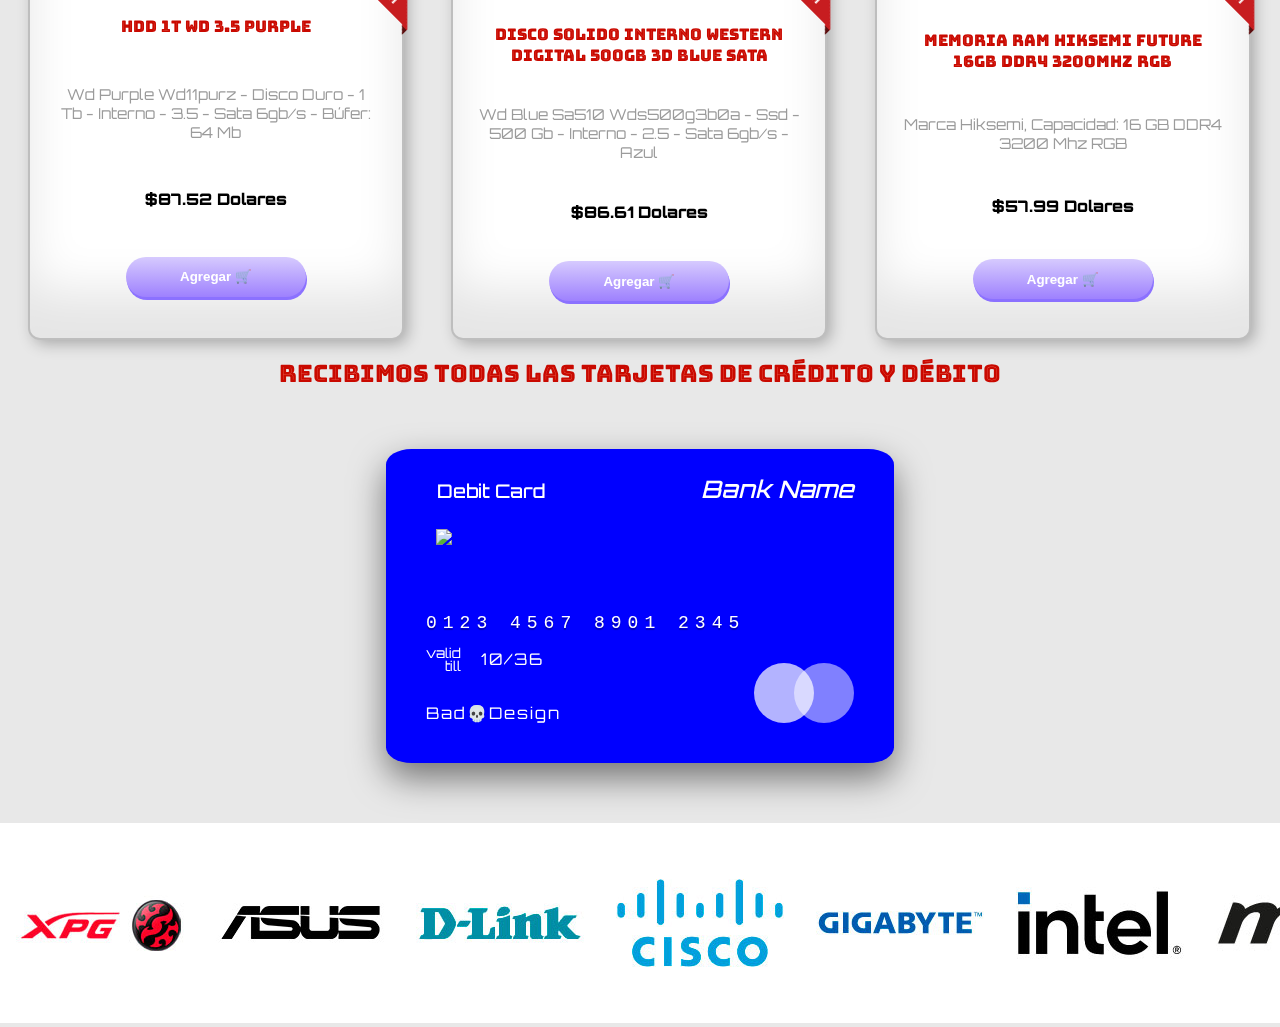
==== commit e7c2c2af: "Merge pull request #8 from ojalv/modo-oscuro" ====
--- a/index.html
+++ b/index.html
@@ -19,20 +19,18 @@
   <link rel="stylesheet" href="src/styles/slider-header.css">
   <link rel="stylesheet" href="src/styles/style-buscar.css">
   <link rel="stylesheet" href="./src/styles/modalCompra.css" />
-  <link rel="icon" href="./src/assets/img/logoTecnoS2.png" />
+  <link rel="icon" href="./src/assets/img/carrito.svg" />
   <link rel="stylesheet" href="./src/styles/shopping-cart.css" />
   <link rel="stylesheet" href="./src/styles/toggle-theme.css" />
   <script src="https://kit.fontawesome.com/ca5ef2b8ee.js" crossorigin="anonymous"></script>
-  <script src="https://cdn.jsdelivr.net/npm/sweetalert2@11"></script>
   <title>TecnoShop</title>
 </head>
 
 <body>
   <div class="nav-sup">Envíos gratis a partir de los 💲500 Dolares.-<img src="./src/assets/img/envio.png"
-      alt="envio gratis" srcset="">
-  </div>
+      alt="envio gratis" srcset=""></div>
   <nav class="nav">
-    <h1 class="titulo"><img class="logo-tecno" src="./src/assets/img/logoTecnoS2.png" alt=""></h1>
+    <h1 class="titulo">TecnoShop</h1>
     <div class="search-container">
       <div class="input-container">
         <input required="" id="search_input" placeholder="Buscar Producto..." type="text">
@@ -48,7 +46,7 @@
     <div class="menu">
       <a id="mostrar-modal">Quienes Somos</a>
       <a href="./index.html">Productos</a>
-      <a href="#"><img id="carrito-compras" src="./src/assets/img/carrito2.png" alt="carrito" width="50px" />
+      <a href="#"><img id="carrito-compras" src="./src/assets/img/carrito.svg" alt="carrito" width="30px" />
       </a>
     </div>
   </nav>
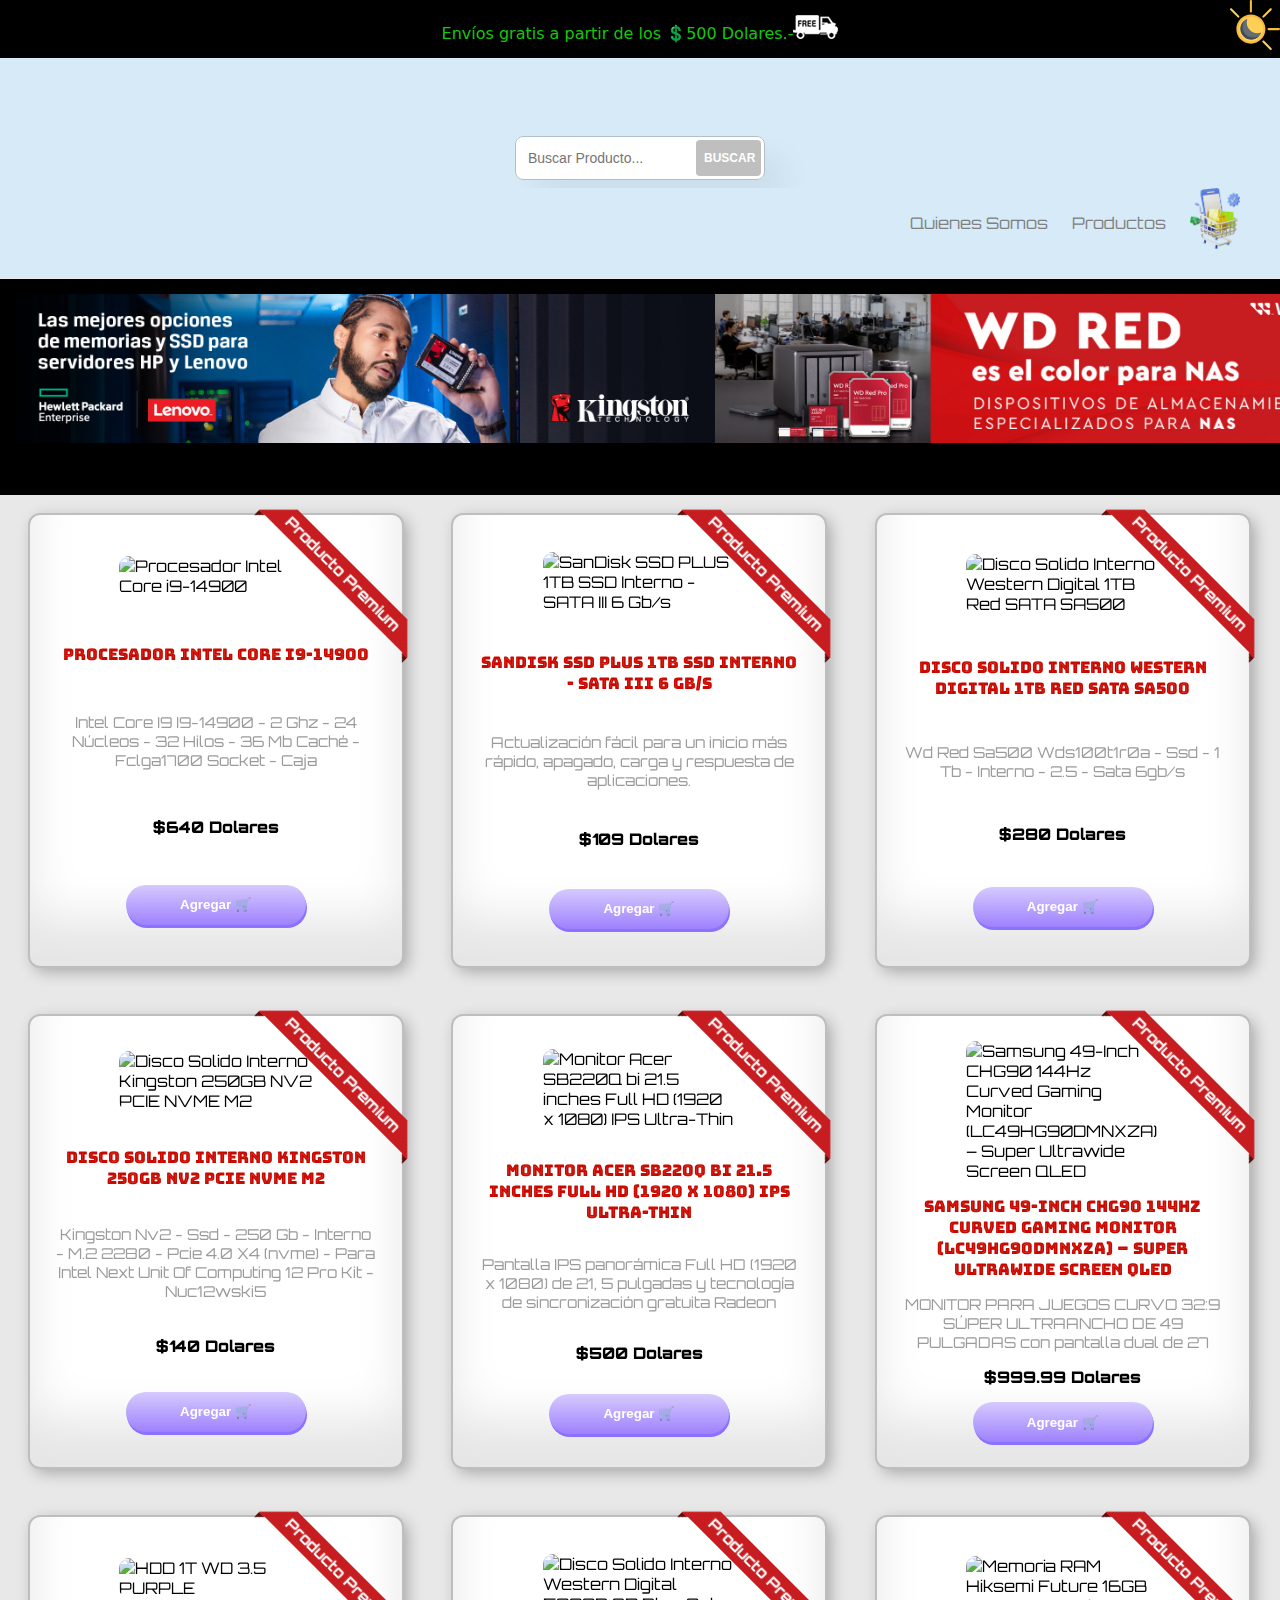
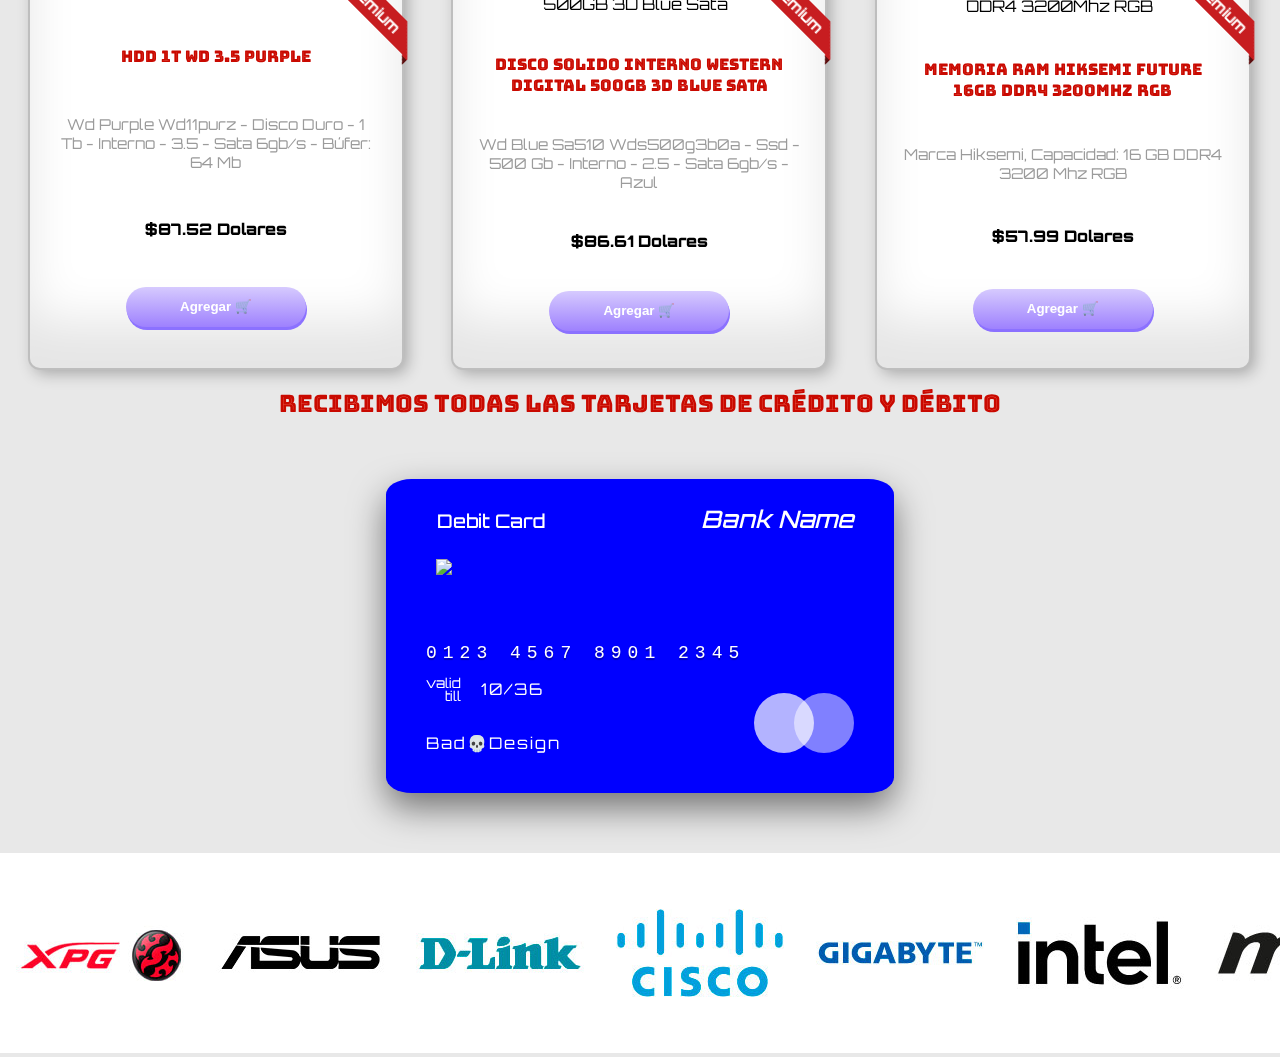
==== commit 91f835c5: "detalles de stylo y vistas" ====
--- a/index.html
+++ b/index.html
@@ -19,18 +19,20 @@
   <link rel="stylesheet" href="src/styles/slider-header.css">
   <link rel="stylesheet" href="src/styles/style-buscar.css">
   <link rel="stylesheet" href="./src/styles/modalCompra.css" />
-  <link rel="icon" href="./src/assets/img/carrito.svg" />
+  <link rel="icon" href="./src/assets/img/logoTecnoS2.png" />
   <link rel="stylesheet" href="./src/styles/shopping-cart.css" />
   <link rel="stylesheet" href="./src/styles/toggle-theme.css" />
   <script src="https://kit.fontawesome.com/ca5ef2b8ee.js" crossorigin="anonymous"></script>
+  <script src="https://cdn.jsdelivr.net/npm/sweetalert2@11"></script>
   <title>TecnoShop</title>
 </head>
 
 <body>
-  <div class="nav-sup">Envíos gratis a partir de los 💲500 Dolares.-<img src="./src/assets/img/envio.png"
-      alt="envio gratis" srcset=""></div>
+  <div class="nav-sup">
+    Envíos gratis a partir de los 💲500 Dolares.-<img src="./src/assets/img/envio.png" alt="envio gratis" srcset="">
+  </div>
   <nav class="nav">
-    <h1 class="titulo">TecnoShop</h1>
+    <h1 class="titulo"><img class="logo-tecno" src="./src/assets/img/logoTecnoS2.png" alt=""></h1>
     <div class="search-container">
       <div class="input-container">
         <input required="" id="search_input" placeholder="Buscar Producto..." type="text">
@@ -46,7 +48,7 @@
     <div class="menu">
       <a id="mostrar-modal">Quienes Somos</a>
       <a href="./index.html">Productos</a>
-      <a href="#"><img id="carrito-compras" src="./src/assets/img/carrito.svg" alt="carrito" width="30px" />
+      <a href="#"><img id="carrito-compras" src="./src/assets/img/carrito2.png" alt="carrito" width="50px" />
       </a>
     </div>
   </nav>
--- a/src/styles/style.css
+++ b/src/styles/style.css
@@ -33,7 +33,7 @@
   color: #16c60c;
   background-color: #000000;
   text-align: center;
-  padding: 10px;
+  padding: 15px;
   vertical-align: top;
   font-family: system-ui, -apple-system, BlinkMacSystemFont, "Segoe UI", Roboto,
     Oxygen, Ubuntu, Cantarell, "Open Sans", "Helvetica Neue", sans-serif;
@@ -53,7 +53,7 @@
   text-decoration: none;
   color: gray;
   margin: 0 10px;
-  line-height: 52px; /*alinear icono*/
+  line-height: 70px; /*alinear icono*/
   vertical-align: top; /*alinear icono*/
 }
 .menu a:hover {
@@ -84,11 +84,8 @@
   width: 15%;
   border-radius: 50%;
 }
-#carrito-compras {
-  border-radius: 50%;
-}
+
 #carrito-compras:hover {
-  border: 1px solid red;
   scale: 0.9;
 }
 .contenedor-productos {
@@ -151,15 +148,19 @@
   .card {
     display: none;
   }
+
   .logo-tecno {
     width: 35%;
+  }
+  .nav-sup {
+    font-size: 0.8em;
   }
 }
 /*Quienes Somos*/
 .modal-quienes-somos {
   display: none; /* Oculto por defecto */
   position: fixed; /* Fija la posición */
-  z-index: 1; /* Asegura que esté encima de otros elementos */
+  z-index: 100; /* Asegura que esté encima de otros elementos */
   left: 50px;
   top: 0;
   width: 92%;
--- a/src/styles/style-buscar.css
+++ b/src/styles/style-buscar.css
@@ -46,7 +46,7 @@
   right: 4px;
   top: 4px;
   bottom: 4px;
-  z-index: 10;
+  z-index: 1;
   border-radius: 4px;
   background-color: rgb(236 72 153);
   color: #fff;
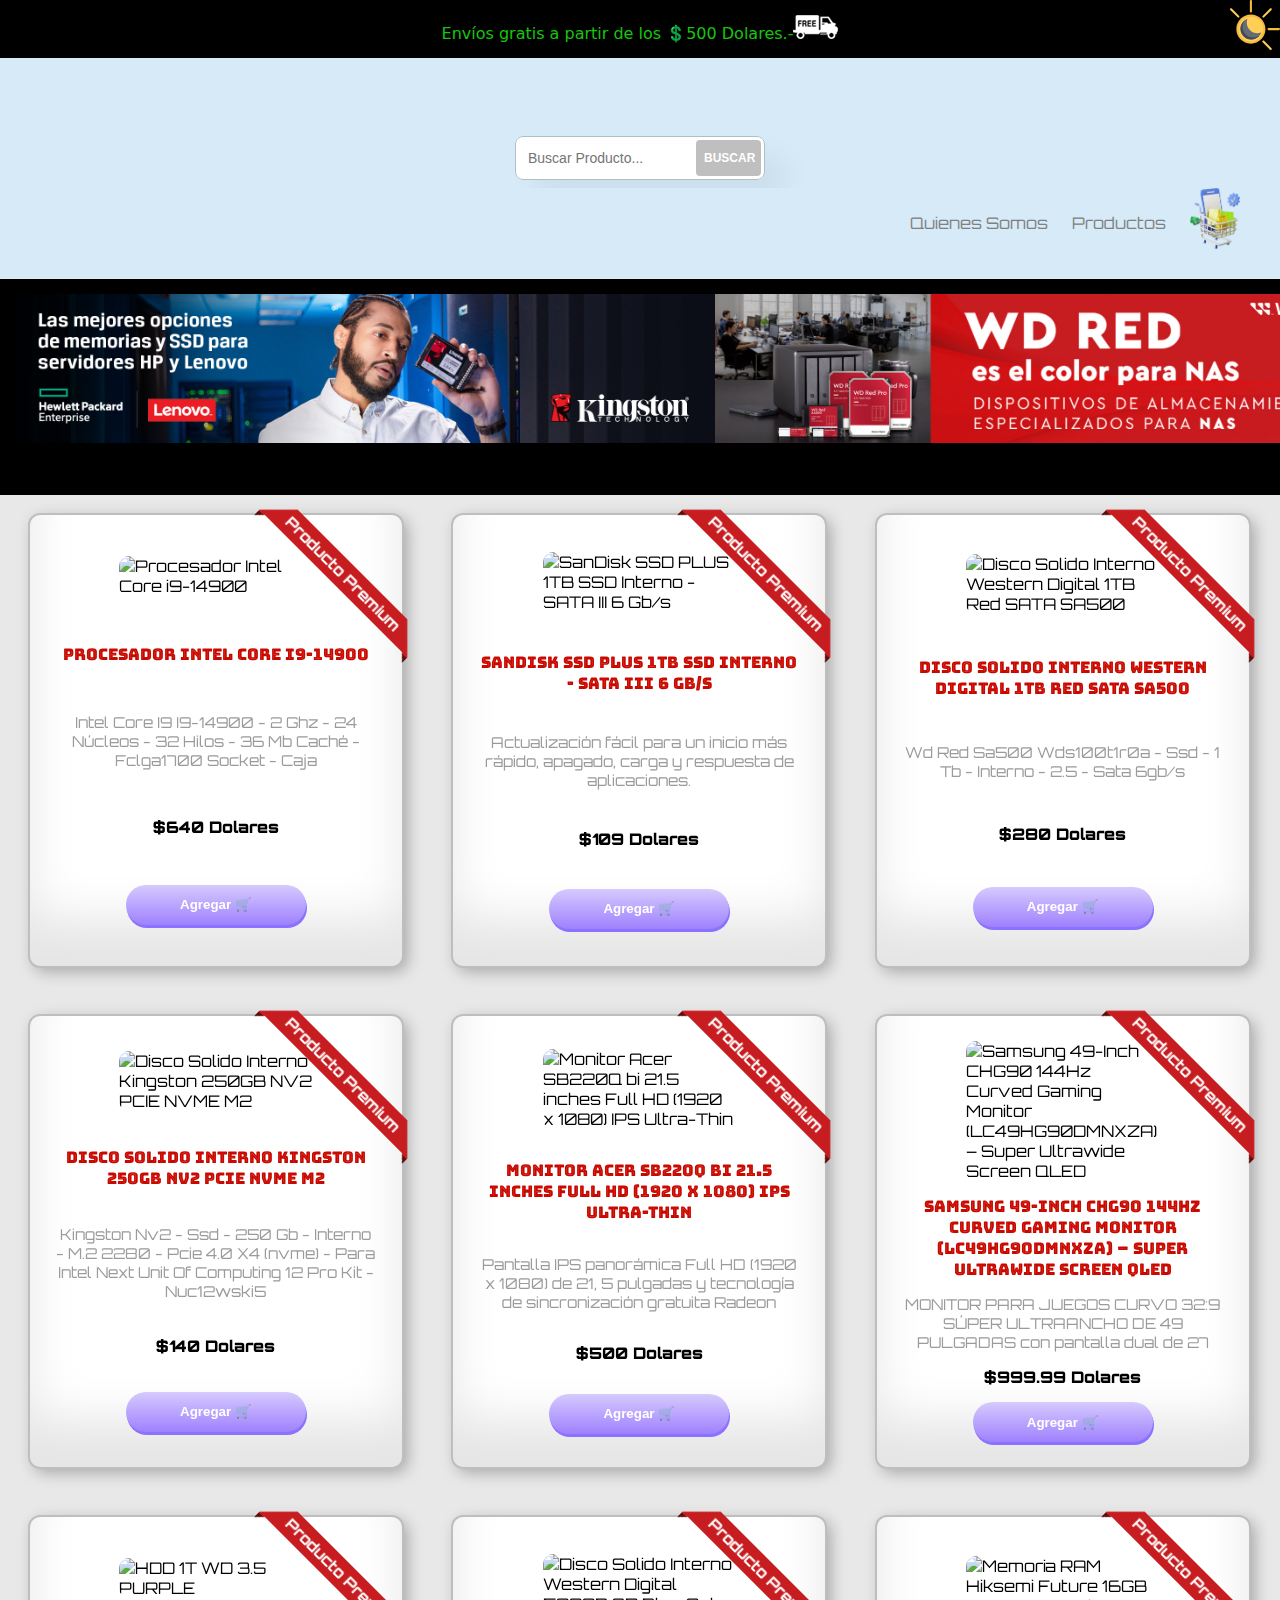
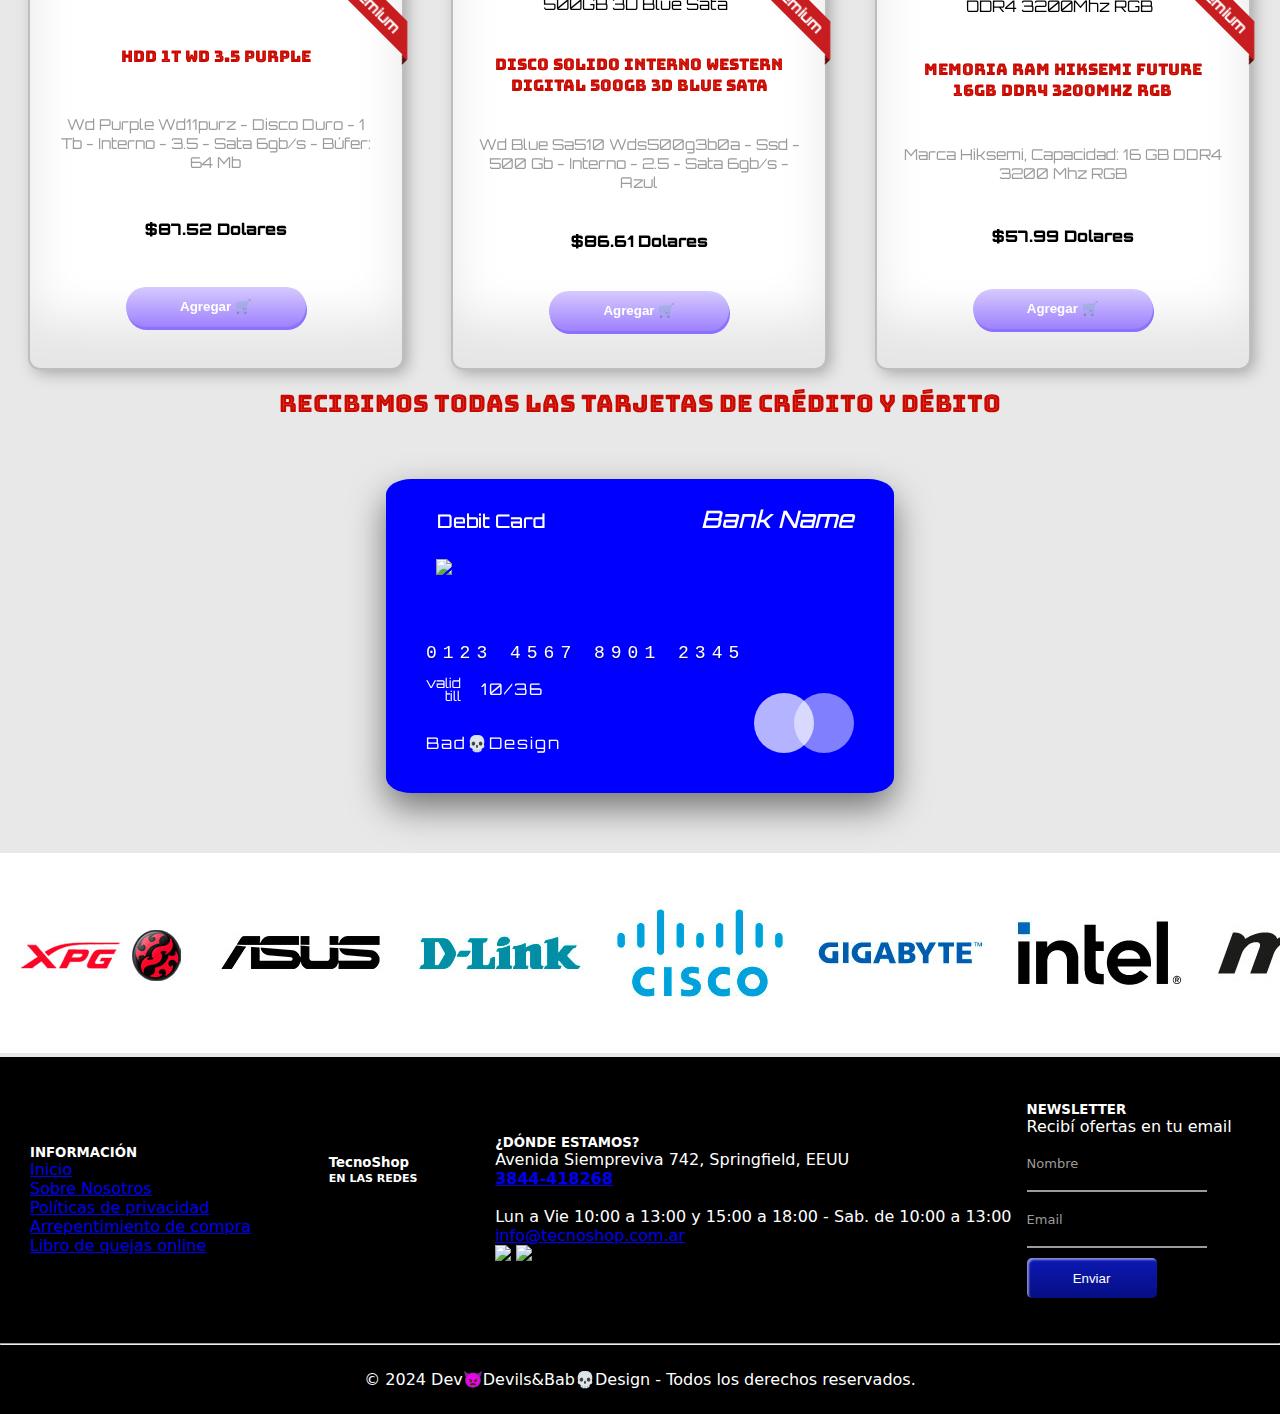
==== commit 77af89cf: "footer diseño sin funcionalidades" ====
--- a/index.html
+++ b/index.html
@@ -19,6 +19,7 @@
   <link rel="stylesheet" href="src/styles/slider-header.css">
   <link rel="stylesheet" href="src/styles/style-buscar.css">
   <link rel="stylesheet" href="./src/styles/modalCompra.css" />
+  <link rel="stylesheet" href="./src/styles/stylos-footer.css">
   <link rel="icon" href="./src/assets/img/logoTecnoS2.png" />
   <link rel="stylesheet" href="./src/styles/shopping-cart.css" />
   <link rel="stylesheet" href="./src/styles/toggle-theme.css" />
@@ -298,6 +299,75 @@
       </div>
     </div>
   </div>
+  <!--footer-->
+  <footer class="footer-black">
+    <div class="container">
+      <div class="informacion">
+        <h5 style="color: #ffffff;">INFORMACIÓN</h5>
+        <ul class="links-vertical">
+          <li>
+            <a href="#"> Inicio</a>
+          </li>
+          <li>
+            <a href="#">Sobre Nosotros</a>
+          </li>
+          <li>
+            <a href="#">Políticas de
+              privacidad</a>
+          </li>
+          <li class="">
+            <a class="arrepentimiento" href="#">Arrepentimiento de
+              compra</a>
+          </li>
+          <li>
+            <a href="#" target="_blank">Libro de
+              quejas online</a>
+          </li>
+        </ul>
+      </div>
+      <div class="redes">
+        <h5 style="color: #ffffff;">TecnoShop<br><small>EN LAS REDES</small></h5>
+        <div class="social-buttons">
+          <a href="https://www.instagram.com" target="_blank" rel="tooltip" title=""
+            class="btn btn-just-icon btn-round btn-instagram"><i class="fa fa-instagram icon"></i></a>
+          <a href="https://www.facebook.com/" target="_blank" rel="tooltip" title=""
+            class="btn btn-just-icon btn-round btn-instagram"><i class="fa-brands fa-facebook icon"></i></a>
+        </div>
+      </div>
+      <div>
+        <h5 style="color: #ffffff;">¿DÓNDE ESTAMOS?</h5>
+        <p style="color: #ffffff;"> Avenida Siempreviva 742, Springfield, EEUU<br>
+          <a href="tel:3844-418268"><i class="fa fa-phone"></i> <b>3844-418268</b></a> <br><br>
+          Lun a Vie 10:00 a 13:00 y 15:00 a 18:00 - Sab. de 10:00 a 13:00<br>
+          <a class="email_field" href="mailto:info@tecnoshop.com.ar"><i class="fa fa-envelope"></i>
+            info@tecnoshop.com.ar</a>
+        </p>
+        <img src="https://www.inoroeste.com.ar/images/tarjetas.png?v=72" style="max-width:220px;">
+        <img src="https://www.inoroeste.com.ar/images/mp.png?v=72">
+      </div>
+      <div class="newsletter">
+        <h5 class="new">NEWSLETTER</h5>
+        <p class="recibi">Recibí ofertas en tu email</p>
+        <form class="clearfix">
+          <div class="form__group field">
+            <input id="nombre" type="input" class="form__field" placeholder="nombre" required>
+            <label for="nombre" class="form__label">Nombre</label>
+          </div>
+          <div class="form__group field">
+            <input id="email" type="email" class="form__field" placeholder="email" required>
+            <label for="email" class="form__label">Email</label>
+          </div>
+          <input class="custom-btn btn-1" type="button" value="Enviar">
+        </form>
+      </div>
+    </div>
+    </div>
+    <hr>
+    <div class="copyright" style="color: #ffffff;text-align: center;">
+      © 2024 Dev👿Devils&Bab💀Design - Todos los derechos reservados.<br>
+    </div>
+  </footer>
+  <!--fin de footer-->
   <script src="./src/js/classes.js"></script>
   <script src="./src/js/modal-quienes-somos.js"></script>
   <script src="./src/js/vistas/principal.js"></script>
--- a/src/styles/stylos-footer.css
+++ b/src/styles/stylos-footer.css
@@ -0,0 +1,154 @@
+.footer-black {
+  background: linear-gradient(60deg, #000, #000);
+}
+.container {
+  display: flex;
+  align-items: center;
+  padding: 30px;
+  font-family: system-ui, -apple-system, BlinkMacSystemFont, "Segoe UI", Roboto,
+    Oxygen, Ubuntu, Cantarell, "Open Sans", "Helvetica Neue", sans-serif;
+}
+.custom-btn {
+  margin-top: 10px;
+  width: 130px;
+  height: 40px;
+  color: #fff;
+  border-radius: 5px;
+  padding: 10px 25px;
+  font-family: "Lato", sans-serif;
+  font-weight: 500;
+  background: transparent;
+  cursor: pointer;
+  transition: all 0.3s ease;
+  position: relative;
+  display: inline-block;
+  box-shadow: inset 2px 2px 2px 0px rgba(255, 255, 255, 0.5),
+    7px 7px 20px 0px rgba(0, 0, 0, 0.1), 4px 4px 5px 0px rgba(0, 0, 0, 0.1);
+  outline: none;
+}
+
+.btn-1 {
+  background: rgb(6, 14, 131);
+  background: linear-gradient(
+    0deg,
+    rgba(6, 14, 131, 1) 0%,
+    rgba(12, 25, 180, 1) 100%
+  );
+  border: none;
+}
+
+.btn-1:hover {
+  background: rgb(0, 3, 255);
+  background: linear-gradient(
+    0deg,
+    rgb(0, 17, 255) 0%,
+    rgba(2, 126, 251, 1) 100%
+  );
+}
+.new,
+.recibi {
+  color: #ffffff;
+}
+.copyright {
+  padding: 25px;
+}
+
+.redes {
+  display: flex;
+  align-items: center;
+  justify-content: center;
+  flex-direction: column;
+  width: 20%;
+}
+.newsletter {
+  margin: 15px;
+}
+.clearfix {
+  display: flex;
+  flex-direction: column;
+}
+.form__group {
+  position: relative;
+  padding: 20px 0 0;
+  width: 100%;
+  max-width: 180px;
+}
+
+.form__field {
+  font-family: inherit;
+  width: 100%;
+  border: none;
+  border-bottom: 2px solid #9b9b9b;
+  outline: 0;
+  font-size: 17px;
+  color: #fff;
+  padding: 7px 0;
+  background: transparent;
+  transition: border-color 0.2s;
+}
+
+.form__field::placeholder {
+  color: transparent;
+}
+
+.form__field:placeholder-shown ~ .form__label {
+  font-size: 13px;
+  cursor: text;
+  top: 20px;
+}
+
+.form__label {
+  position: absolute;
+  top: 0;
+  display: block;
+  transition: 0.2s;
+  font-size: 13px;
+  color: #9b9b9b;
+  pointer-events: none;
+}
+
+.form__field:focus {
+  padding-bottom: 6px;
+  font-weight: 700;
+  border-width: 3px;
+  border-image: linear-gradient(to right, #116399, #38caef);
+  border-image-slice: 1;
+}
+
+.form__field:focus ~ .form__label {
+  position: absolute;
+  top: 0;
+  display: block;
+  transition: 0.2s;
+  font-size: 13px;
+  color: blue;
+  font-weight: 700;
+}
+
+.form__field:required,
+.form__field:invalid {
+  box-shadow: none;
+}
+.icon {
+  font-size: 2em;
+  cursor: pointer;
+  color: #ffffff;
+}
+.social-buttons {
+  display: flex;
+  align-items: center;
+  gap: 10px;
+  padding: 30px;
+}
+.copyright {
+  font-family: system-ui, -apple-system, BlinkMacSystemFont, "Segoe UI", Roboto,
+    Oxygen, Ubuntu, Cantarell, "Open Sans", "Helvetica Neue", sans-serif;
+}
+@media (max-width: 850px) {
+  .container {
+    align-items: center;
+    justify-content: center;
+    flex-direction: column;
+    gap: 20px;
+  }
+}
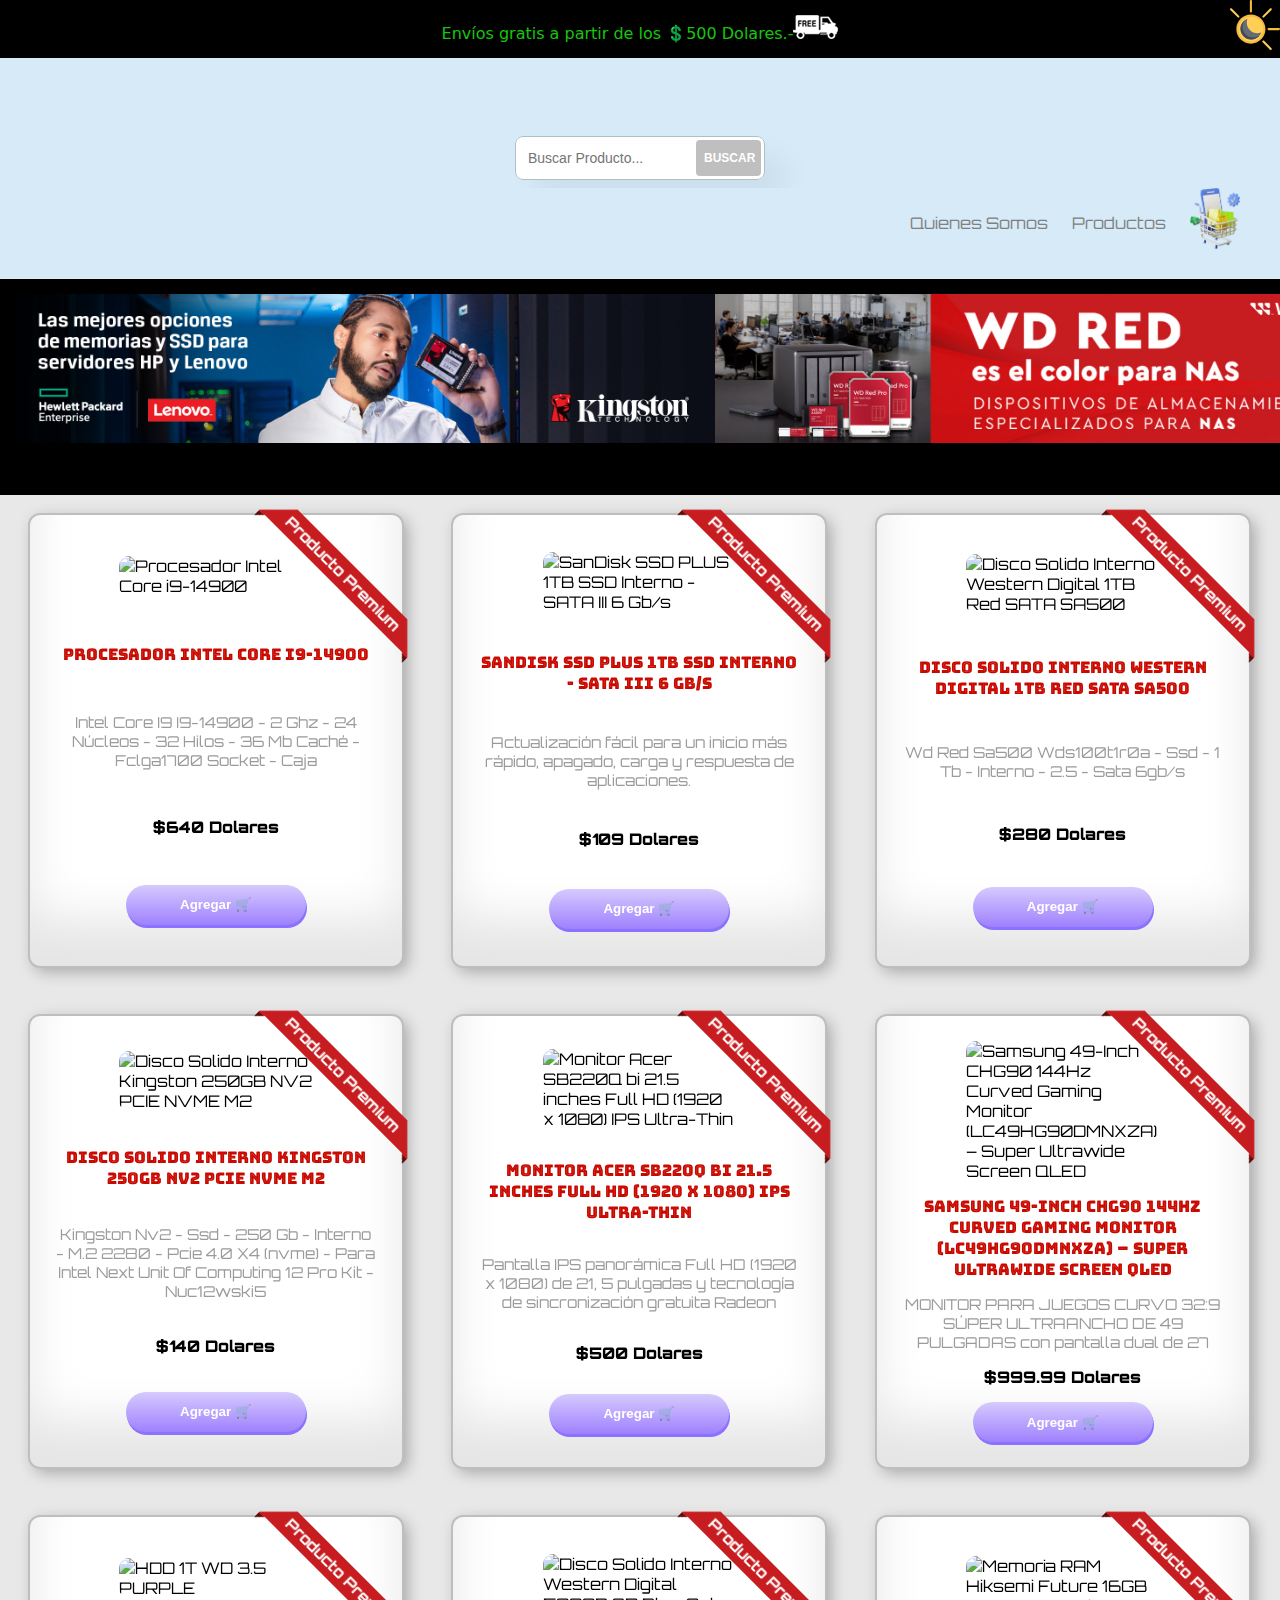
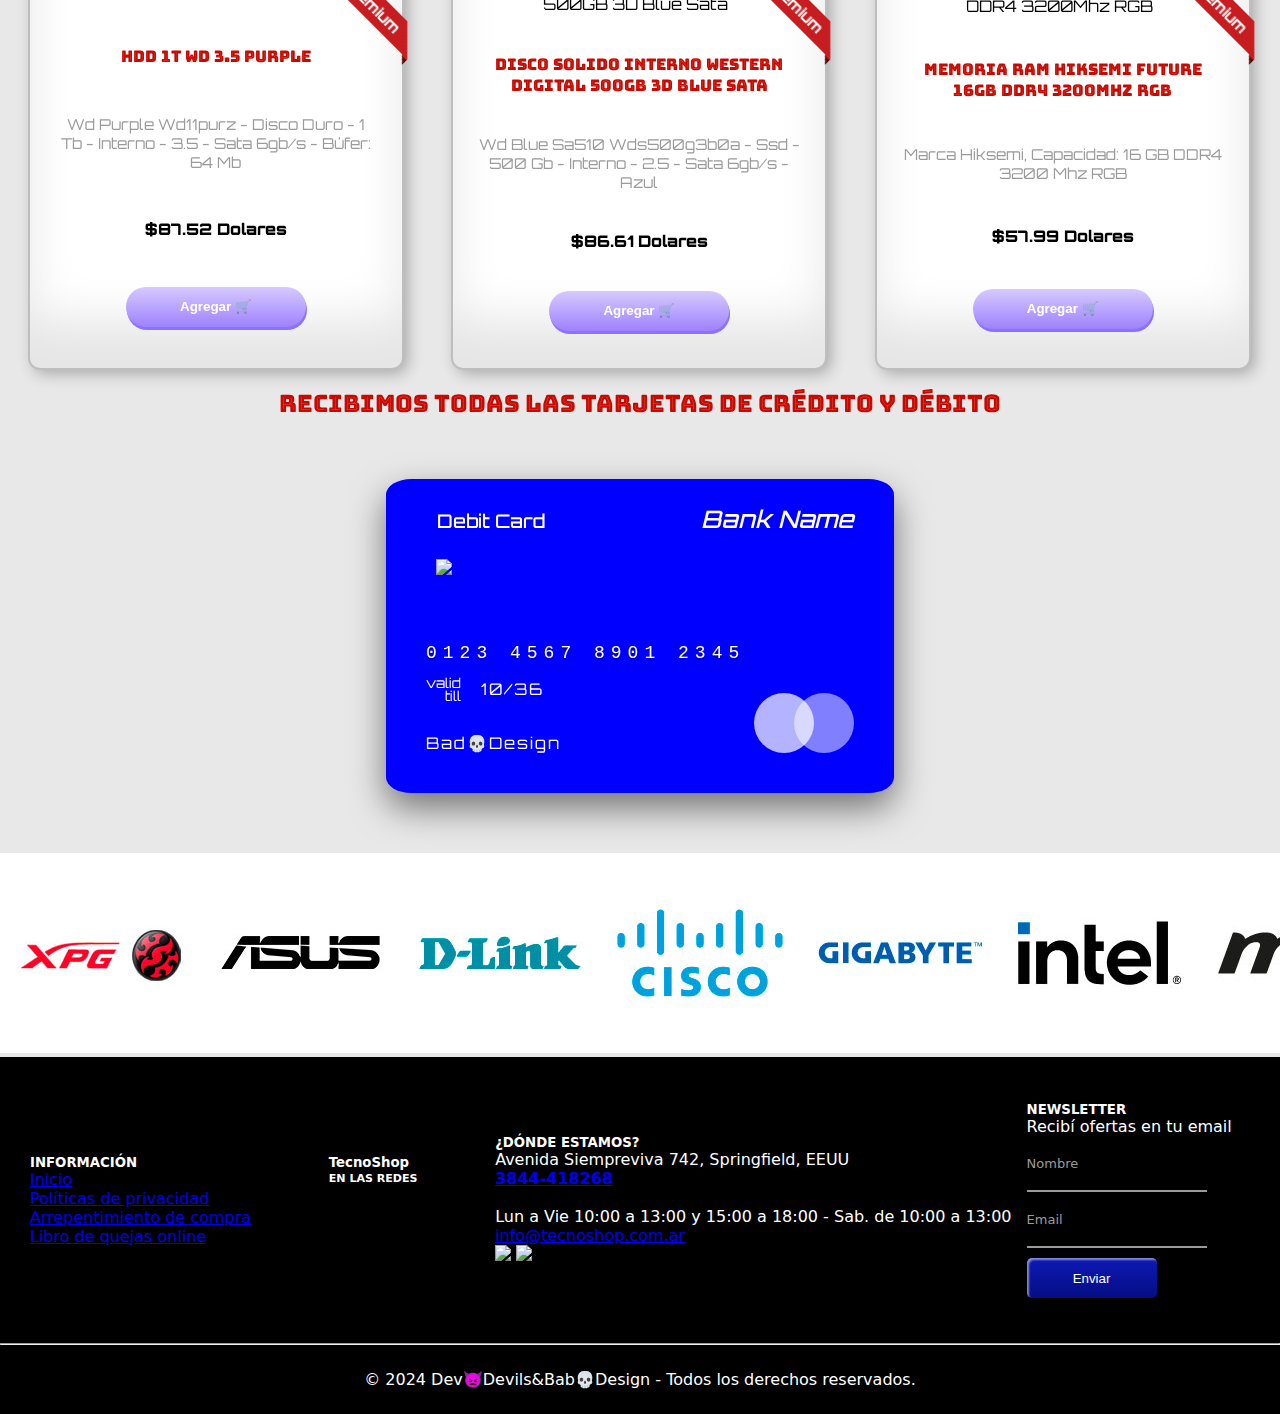
==== commit b99f3530: "modificacion footer" ====
--- a/index.html
+++ b/index.html
@@ -306,10 +306,7 @@
         <h5 style="color: #ffffff;">INFORMACIÓN</h5>
         <ul class="links-vertical">
           <li>
-            <a href="#"> Inicio</a>
-          </li>
-          <li>
-            <a href="#">Sobre Nosotros</a>
+            <a href="./index.html"> Inicio</a>
           </li>
           <li>
             <a href="#">Políticas de
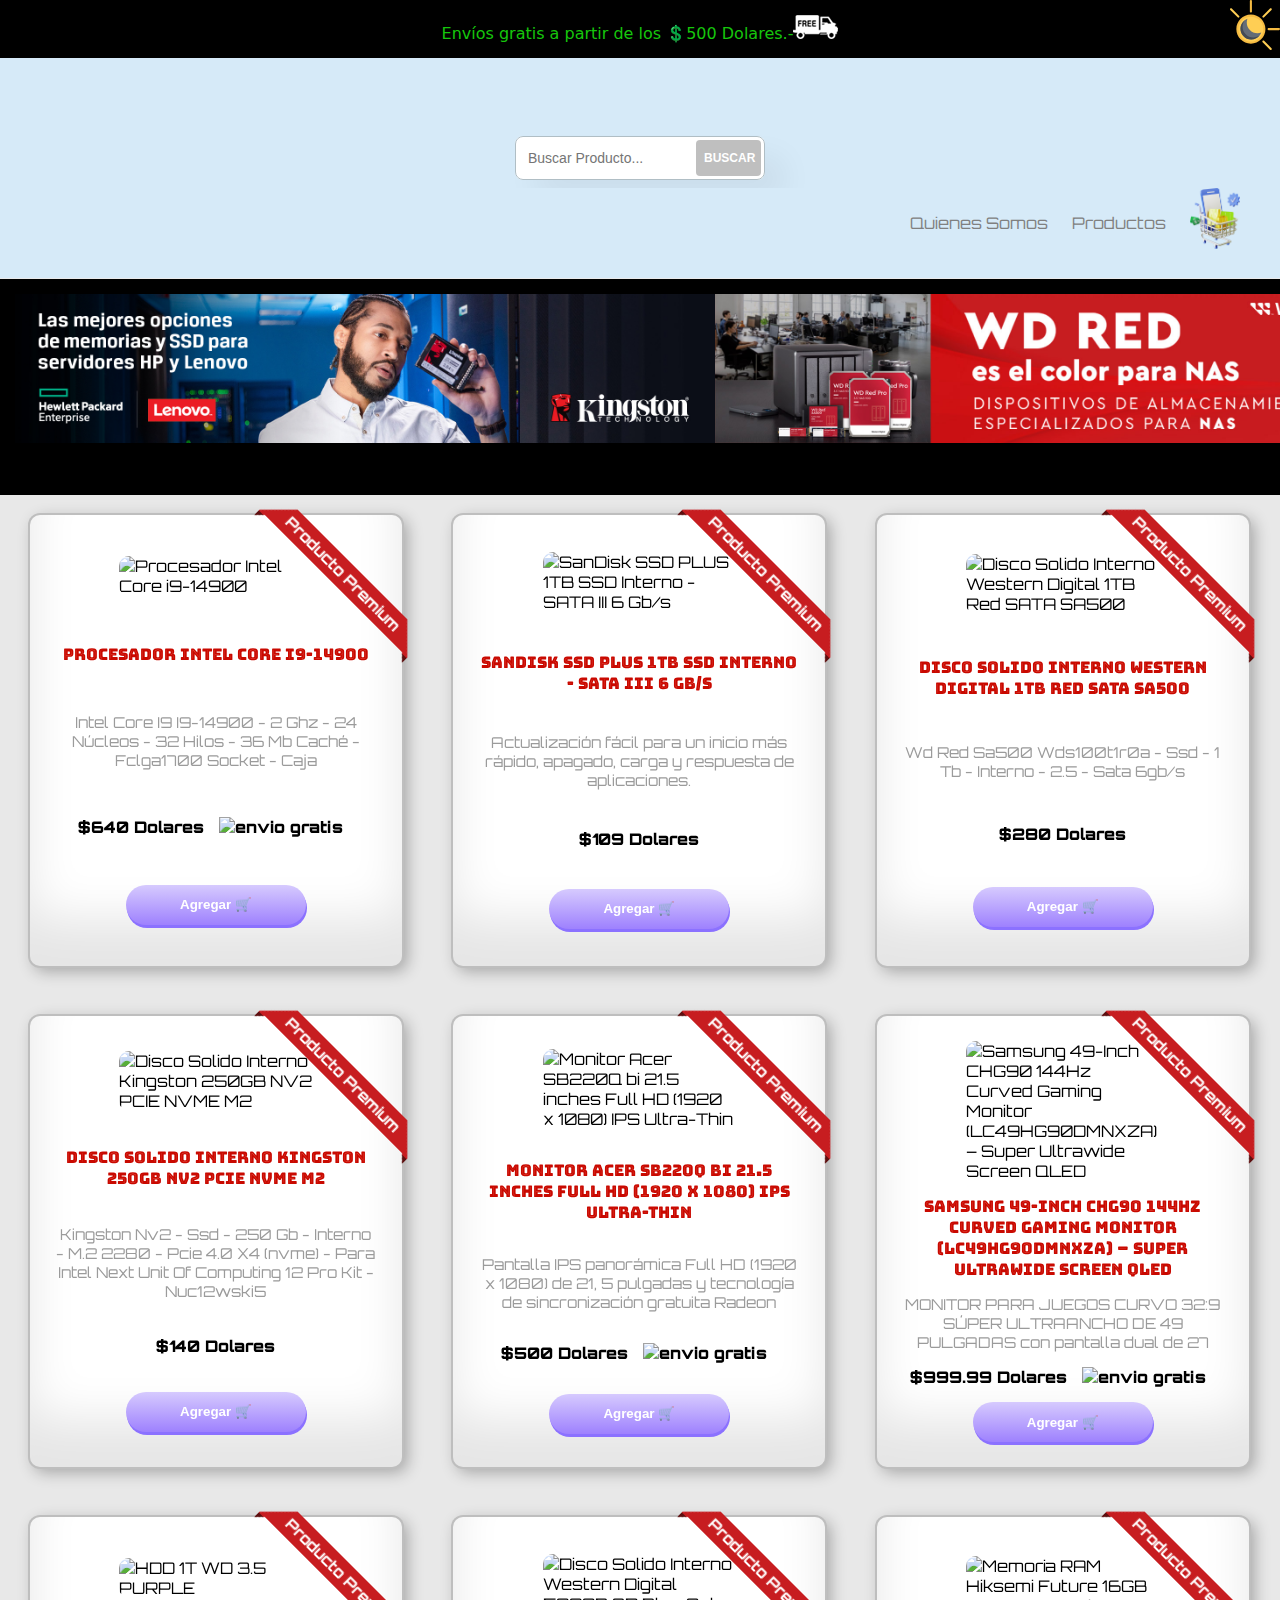
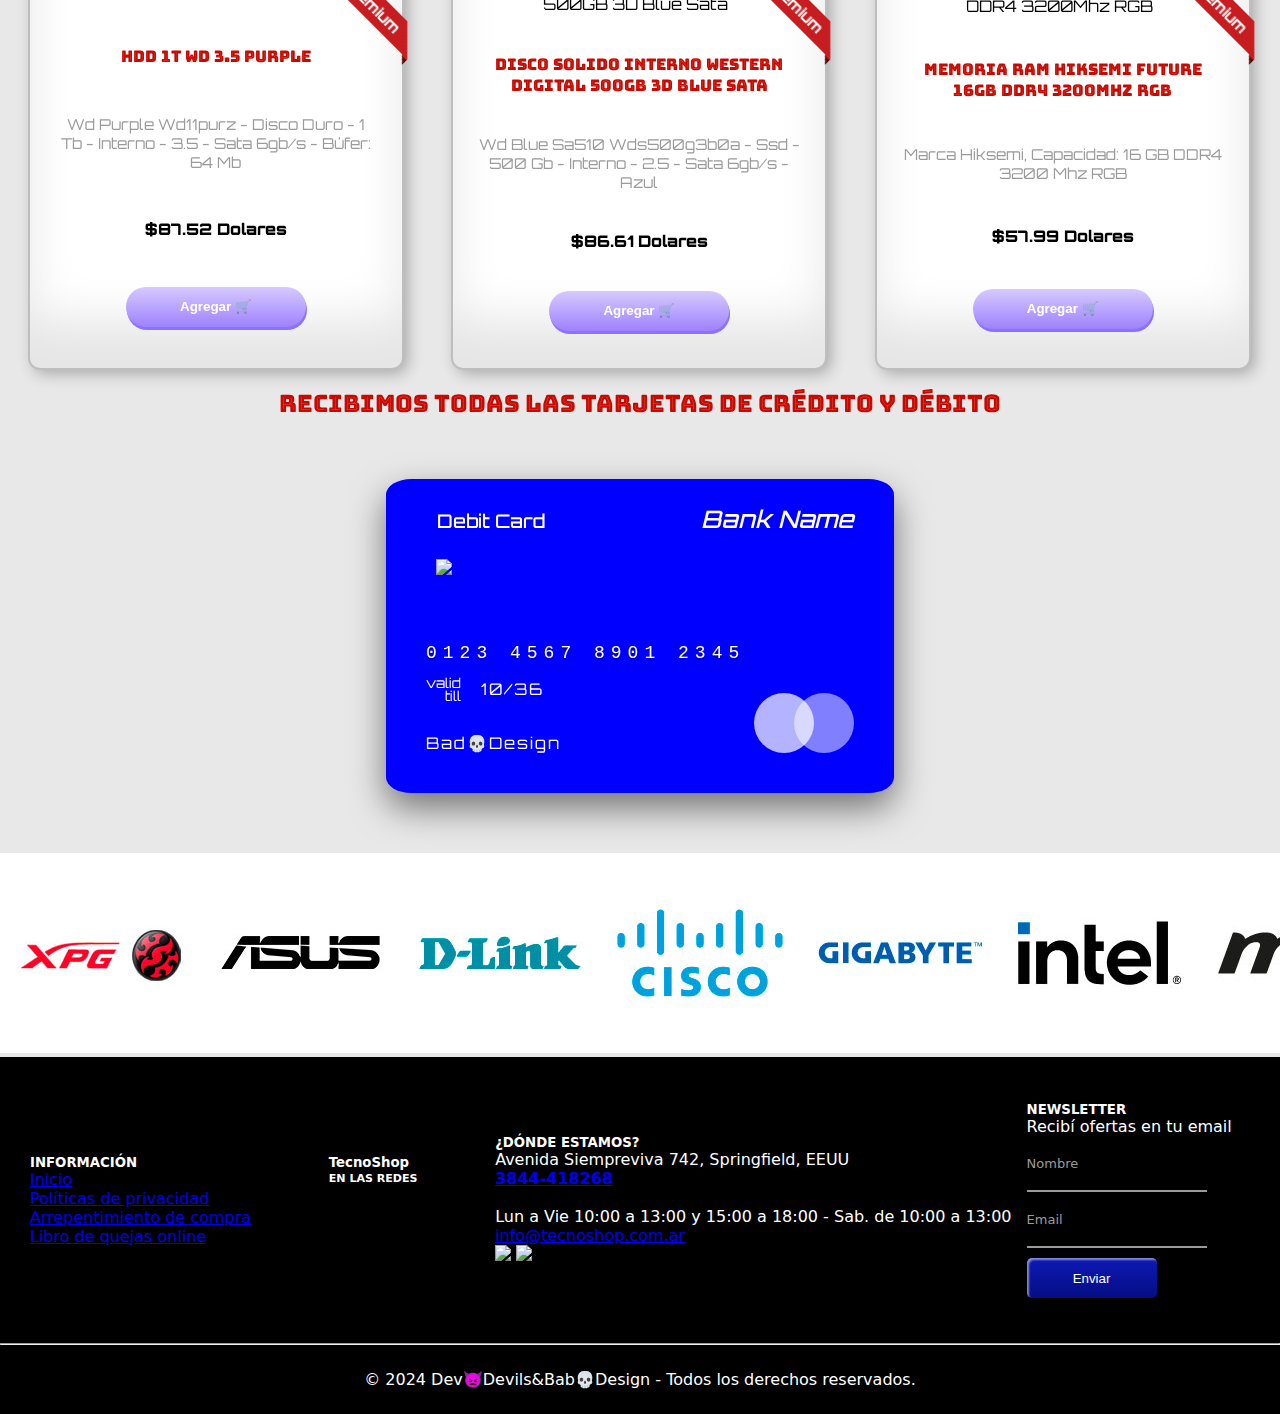
==== commit a0dac1f2: "corrección bug al agregar producto ya existente en el carrito" ====
--- a/index.html
+++ b/index.html
@@ -156,7 +156,8 @@
       </div>
     </div>
   </section>
-
+  <!--chatBoot-->
+  <!--fin chatBoot-->
   <!--Quienes Somos-->
   <div class="modal-quienes-somos" id="myModal">
     <div class="modal-content">
--- a/src/styles/payment.css
+++ b/src/styles/payment.css
@@ -11,6 +11,7 @@
   filter: invert(34%) sepia(86%) saturate(6781%) hue-rotate(267deg)
     brightness(97%) contrast(115%);
   animation: loading 0.3s ease-in-out 0s 3 normal forwards;
+  align-self: center;
 }
 #opacity-payment {
   z-index: 3;
@@ -23,25 +24,56 @@
   height: 100vh;
 }
 #payment {
-  display: flex;
-  justify-content: center;
-  align-items: center;
   position: fixed;
   left: 0px;
   top: 0px;
   width: 100vw;
-  height: 100vh;
+  height: inherit;
   z-index: 4;
   overflow-y: scroll;
+  display: grid;
+  grid-column: auto;
+  justify-content: center;
 }
 
-#payment > *:not(#payment-loading-skeleton, #thankYou){
-	display: flex;
-	flex-direction: column;
-	background-color: aliceblue;
-	padding: 20px;
+#payment > *:not(#payment-loading-skeleton, #thankYou) {
+  left: 0px;
+  font-size: 1.1em;
+  bottom: 0px;
+  flex-direction: column;
+  background-color: aliceblue;
+  width: fit-content;
+  max-width: 700px;
+  height: fit-content;
+  padding: 20px;
   z-index: 4;
-  height: fit-content;
-  width: fit-content;
+  display: flex;
+  flex-direction: column;
+  justify-content: space-between;
+  border-radius: 12px;
+}
 
-}+#payment > *:not(#payment-loading-skeleton, #thankYou) > input[type="submit"] {
+  margin-top: 20px;
+}
+#payment > *:not(#payment-loading-skeleton, #thankYou) > input[type="submit"],
+#payment > *:not(#payment-loading-skeleton, #thankYou) > button {
+  height: 40px;
+  font-size: 1.1em;
+}
+
+#formChooseDeliveryMethod,
+#formConfirmHomeDelivery,
+#formPaymentMethod,
+#SelectCreditCardInstallments {
+  align-self: center;
+}
+
+#formConfirmPurchase {
+  background-color: rgb(158, 129, 254) !important;
+  gap: 10px;
+}
+
+#formConfirmPurchase > div {
+  border-bottom: 1px solid black;
+}
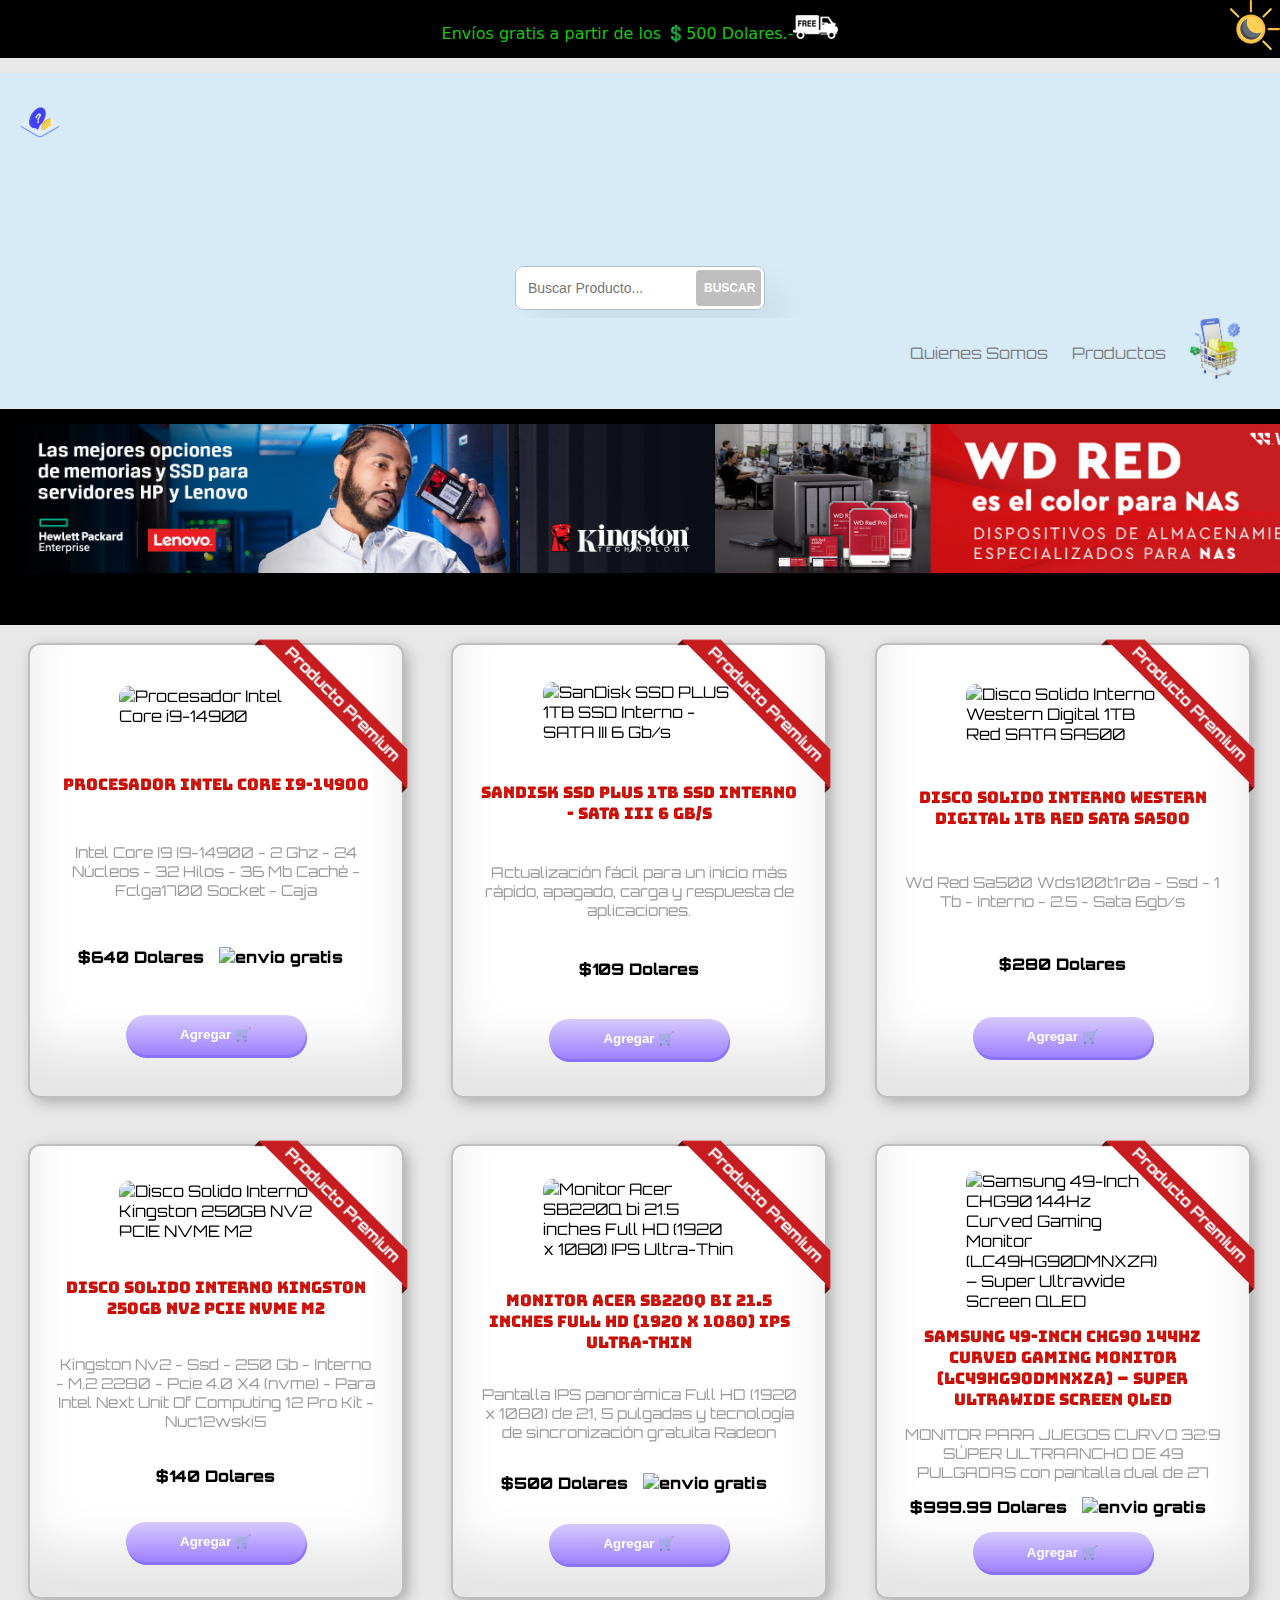
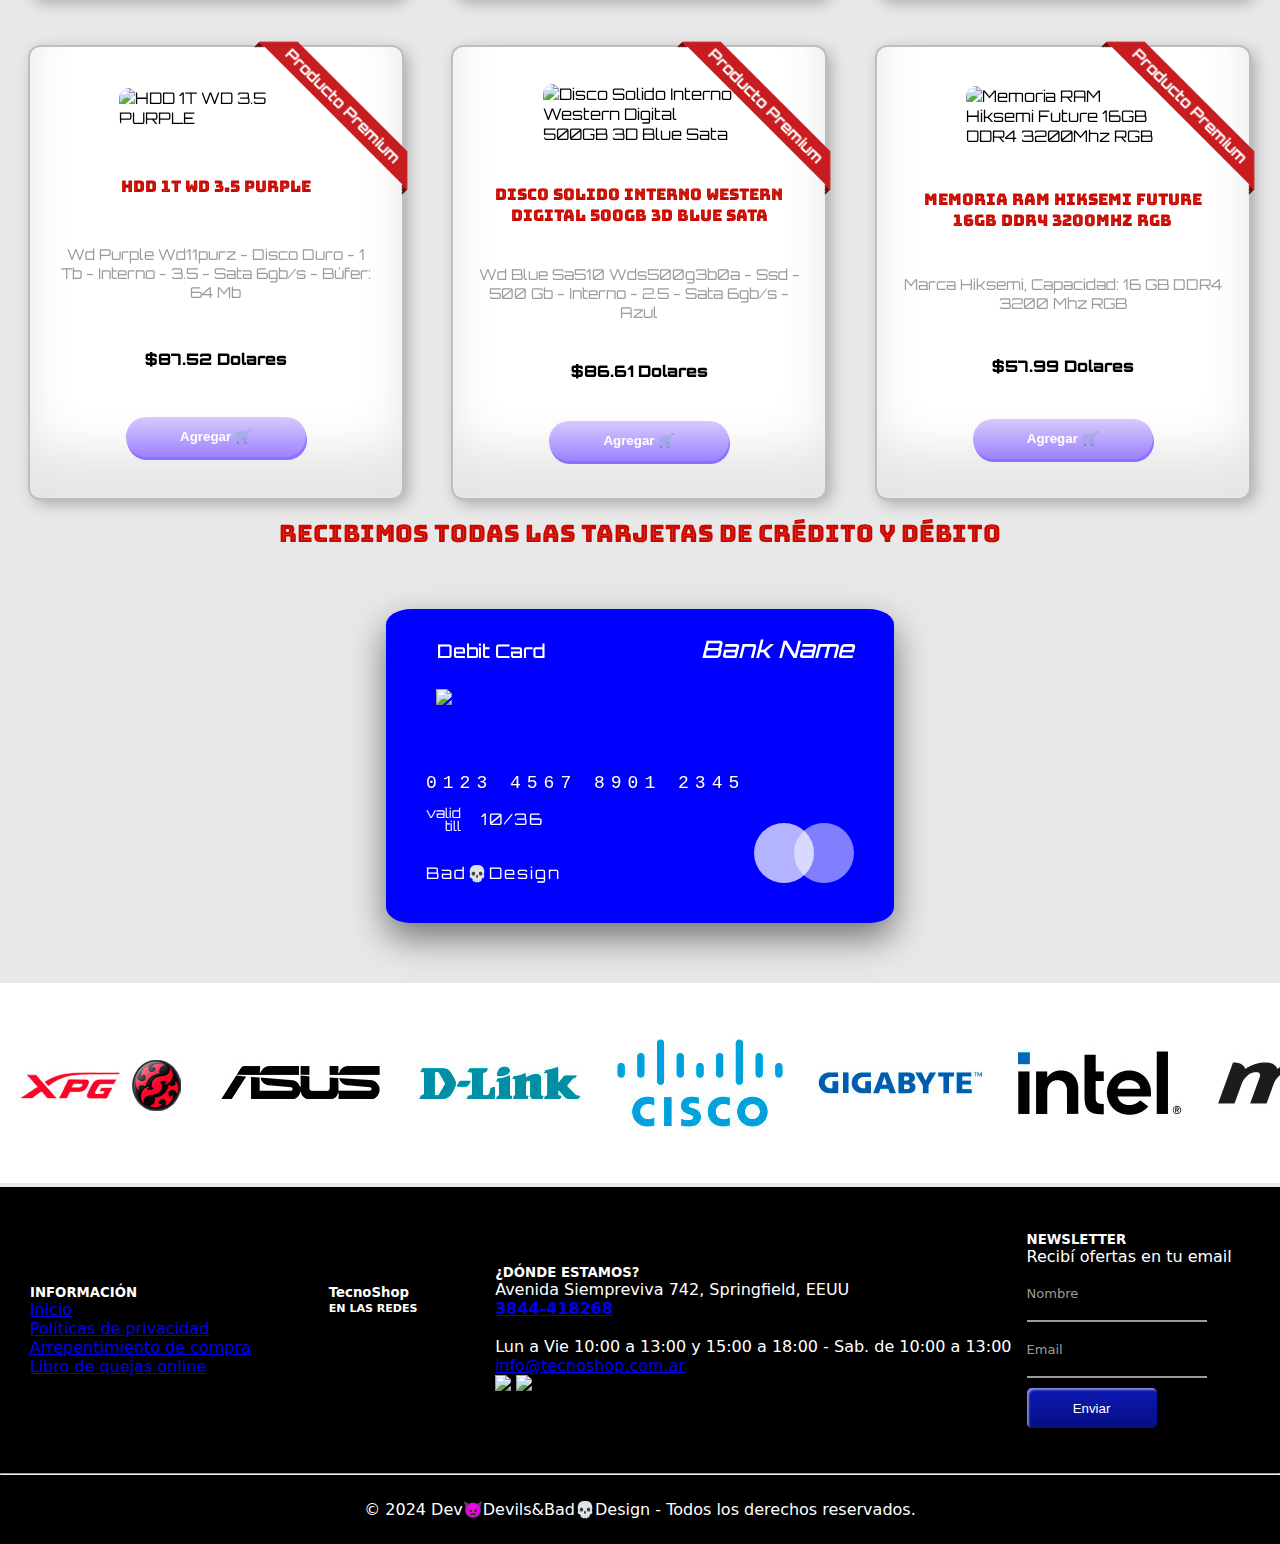
==== commit 66f3ea8a: "funcion featureboot de ayuda" ====
--- a/index.html
+++ b/index.html
@@ -10,6 +10,7 @@
   <link
     href="https://fonts.googleapis.com/css2?family=Bungee+Tint&family=Orbitron:wght@400..900&family=Roboto:ital,wght@0,100;0,300;0,400;0,500;0,700;0,900;1,100;1,300;1,400;1,500;1,700;1,900&display=swap"
     rel="stylesheet" />
+  <link rel="stylesheet" href="./src/styles/boot.css">
   <link rel="stylesheet" type="text/css" href="src/styles/style.css" />
   <link rel="stylesheet" type="text/css" href="src/styles/card.css" />
   <link rel="stylesheet" type="text/css" href="src/styles/shopping-cart.css" />
@@ -33,6 +34,12 @@
     Envíos gratis a partir de los 💲500 Dolares.-<img src="./src/assets/img/envio.png" alt="envio gratis" srcset="">
   </div>
   <nav class="nav">
+    <div class="contenedor-btn-boot">
+      <button class="btn-ayuda" id="mostrar-modal-boot">
+        <span class="text">Ayuda</span>
+        <img class="img-ayuda" src="./src/assets/img/ayuda.svg" alt="ayuda">
+      </button>
+    </div>
     <h1 class="titulo"><img class="logo-tecno" src="./src/assets/img/logoTecnoS2.png" alt=""></h1>
     <div class="search-container">
       <div class="input-container">
@@ -300,6 +307,47 @@
       </div>
     </div>
   </div>
+  <!--boot-->
+  <div class="modal-boot" id="myModal-boot">
+    <div class="modal-boot-content">
+      <span class="close-modal-boot" id="cerrar">&times;</span>
+      <div class="chat-card">
+        <div class="chat-header">
+          <div class="h2">Pixel 🤖 </div>
+        </div>
+        <div id="chat-body" class="chat-body">
+          <div class="message incoming">
+            <p>Hola 👋. Soy el asistente virtual de TecnoShop, me llamo pixel y estoy acá para ayudarte.
+              Si no lo consigo, te voy a contactar con una persona del equipo.
+            </p>
+          </div>
+          <!-- <div class="message outgoing">
+                    <p>texto</p>
+                </div> -->
+          <div class="message incoming">
+            <p>Por favor ingresa tu nombre!</p>
+          </div>
+
+        </div>
+        <div class="chat-footer">
+          <div class="Message">
+            <input id="respuesta-user" title="Write Message" tabindex="i" pattern="\d+"
+              placeholder="Ingrese su respuesta.." class="MsgInput" type="text">
+            <svg id="enviar-sms" xmlns="http://www.w3.org/2000/svg" version="1.0" width="30.000000pt"
+              height="30.000000pt" viewBox="0 0 30.000000 30.000000" preserveAspectRatio="xMidYMid meet"
+              class="SendSVG">
+              <g transform="translate(0.000000,30.000000) scale(0.100000,-0.100000)" fill="#ffffff70" stroke="none">
+                <path
+                  d="M44 256 c-3 -8 -4 -29 -2 -48 3 -31 5 -33 56 -42 28 -5 52 -13 52 -16 0 -3 -24 -11 -52 -16 -52 -9 -53 -9 -56 -48 -2 -21 1 -43 6 -48 10 -10 232 97 232 112 0 7 -211 120 -224 120 -4 0 -9 -6 -12 -14z">
+                </path>
+              </g>
+            </svg><span class="l"></span>
+          </div>
+        </div>
+      </div>
+    </div>
+  </div>
+  <!--fin boot-->
   <!--footer-->
   <footer class="footer-black">
     <div class="container">
@@ -362,7 +410,7 @@
     </div>
     <hr>
     <div class="copyright" style="color: #ffffff;text-align: center;">
-      © 2024 Dev👿Devils&Bab💀Design - Todos los derechos reservados.<br>
+      © 2024 Dev👿Devils&Bad💀Design - Todos los derechos reservados.<br>
     </div>
   </footer>
   <!--fin de footer-->
@@ -374,6 +422,7 @@
   <script src="./src/app.js"></script>
   <script src="./src/js/darkMode.js"></script>
   <script src="./src/js/busqueda.js"></script>
+  <script src="./src/js/boot.js"></script>
 </body>
 
 </html>--- a/src/styles/boot.css
+++ b/src/styles/boot.css
@@ -0,0 +1,235 @@
+/*Modal-boot*/
+.contenedor-btn-boot {
+  display: flex;
+  align-items: center;
+  justify-content: start;
+  margin: 15px;
+  height: 100px;
+}
+
+.btn-ayuda {
+  background-color: #d6eaf8;
+  border: none;
+  cursor: pointer;
+}
+.btn-ayuda > img {
+  width: 50px;
+}
+.text {
+  display: none;
+  font-size: 0.8em;
+  font-weight: 700;
+  margin: 0;
+}
+.btn-ayuda:hover .text {
+  display: block;
+  clip-path: polygon(
+    0 23%,
+    100% 23%,
+    100% 75%,
+    59% 75%,
+    49% 100%,
+    38% 75%,
+    0% 75%
+  );
+  color: white;
+  background-color: #34343f;
+  padding: 12px;
+}
+
+.modal-boot {
+  display: none; /* Oculto por defecto */
+  position: fixed; /* Fija la posición */
+  z-index: 1; /* Asegura que esté encima de otros elementos */
+  left: 0;
+  top: 0;
+  width: 100%;
+  height: 100%;
+  overflow: auto; /* Permite el scroll si el contenido es muy grande */
+  background-color: #111111bd; /* Fondo semitransparente */
+}
+
+.modal-boot-content {
+  font-family: "Times New Roman", Times, serif;
+  font-weight: 400;
+  display: flex;
+  align-items: center;
+  justify-content: center;
+  flex-direction: column;
+  gap: 15px;
+  background-color: #fefefe;
+  margin: 15% auto;
+  padding: 20px;
+  border: 1px solid #888;
+  border-radius: 10px;
+  width: 60%;
+}
+
+.close-modal-boot {
+  color: #aaa;
+  float: right;
+  font-size: 28px;
+  font-weight: bold;
+}
+
+.close-modal-boot:hover,
+.close-modal-boot:focus {
+  color: black;
+  text-decoration: none;
+  cursor: pointer;
+}
+/*fin modal*/
+#verde {
+  color: green;
+}
+.chat-card {
+  width: 100%;
+  background-color: #fff;
+  border-radius: 5px;
+  box-shadow: 0 2px 5px rgba(0, 0, 0, 0.3);
+  border: 1px solid #212121;
+  overflow: hidden;
+}
+
+.chat-header {
+  padding: 10px;
+  background-color: #b6a0fe;
+  display: flex;
+  align-items: center;
+}
+
+.chat-header .h2 {
+  font-size: 16px;
+  color: #333;
+}
+
+.chat-body {
+  padding: 20px;
+}
+
+.message {
+  margin-bottom: 10px;
+  padding: 10px;
+  border-radius: 5px;
+}
+
+.incoming {
+  background-color: #e1e1e1;
+}
+.outgoing {
+  background-color: #f2f2f2;
+  text-align: right;
+}
+
+.message p {
+  font-size: 14px;
+  color: #333;
+  margin: 0;
+}
+
+.chat-footer {
+  padding: 10px;
+  background-color: #212121;
+  display: flex;
+}
+
+/*input*/
+.Message {
+  width: 100%;
+  height: 30px;
+  border-radius: 10px;
+  background-color: #40414f;
+  transform: translate(0px, 0px);
+  box-shadow: 5px 5px #34343f;
+}
+
+.MsgInput {
+  font-size: 12px;
+  border-radius: 5px;
+  background-color: #40414f;
+  border: none;
+  outline: none;
+  width: 85%;
+  height: 0px;
+  transform: translate(5px, -1px);
+  color: white;
+  padding: 10px;
+  font-weight: normal;
+}
+
+.SendSVG {
+  width: 30px;
+  height: 20px;
+  border-width: 50px;
+  transform: translate(35px, 5px);
+  background-size: 10px;
+  border-radius: 10px;
+  transition: 0.3s;
+}
+
+.SendSVG:hover {
+  background-color: #2b2b35;
+  cursor: pointer;
+}
+
+.l {
+  position: absolute;
+  width: 1%;
+  height: 30px;
+  background-color: #2e2f38;
+  transform: translate(-20px, 0px);
+}
+
+/**/
+@keyframes chatAnimation {
+  0% {
+    opacity: 0;
+    transform: translateY(10px);
+  }
+
+  100% {
+    opacity: 1;
+    transform: translateY(0);
+  }
+}
+
+.chat-card .message {
+  animation: chatAnimation 0.3s ease-in-out;
+  animation-fill-mode: both;
+  animation-delay: 0.1s;
+}
+
+.chat-card .message:nth-child(even) {
+  animation-delay: 0.2s;
+}
+
+.chat-card .message:nth-child(odd) {
+  animation-delay: 0.3s;
+}
+
+@media (max-width: 999px) {
+  .SendSVG {
+    transform: translate(20px, 5px);
+  }
+}
+@media (max-width: 800px) {
+  .SendSVG {
+    transform: translate(10px, 5px);
+  }
+  .MsgInput {
+    width: 80%;
+  }
+  .l {
+    transform: translate(-30px, 0px);
+  }
+}
+@media (max-width: 600px) {
+  .MsgInput {
+    width: 75%;
+  }
+}
+@media (max-width: 440px) {
+  .MsgInput {
+    width: 70%;
+  }
+}
